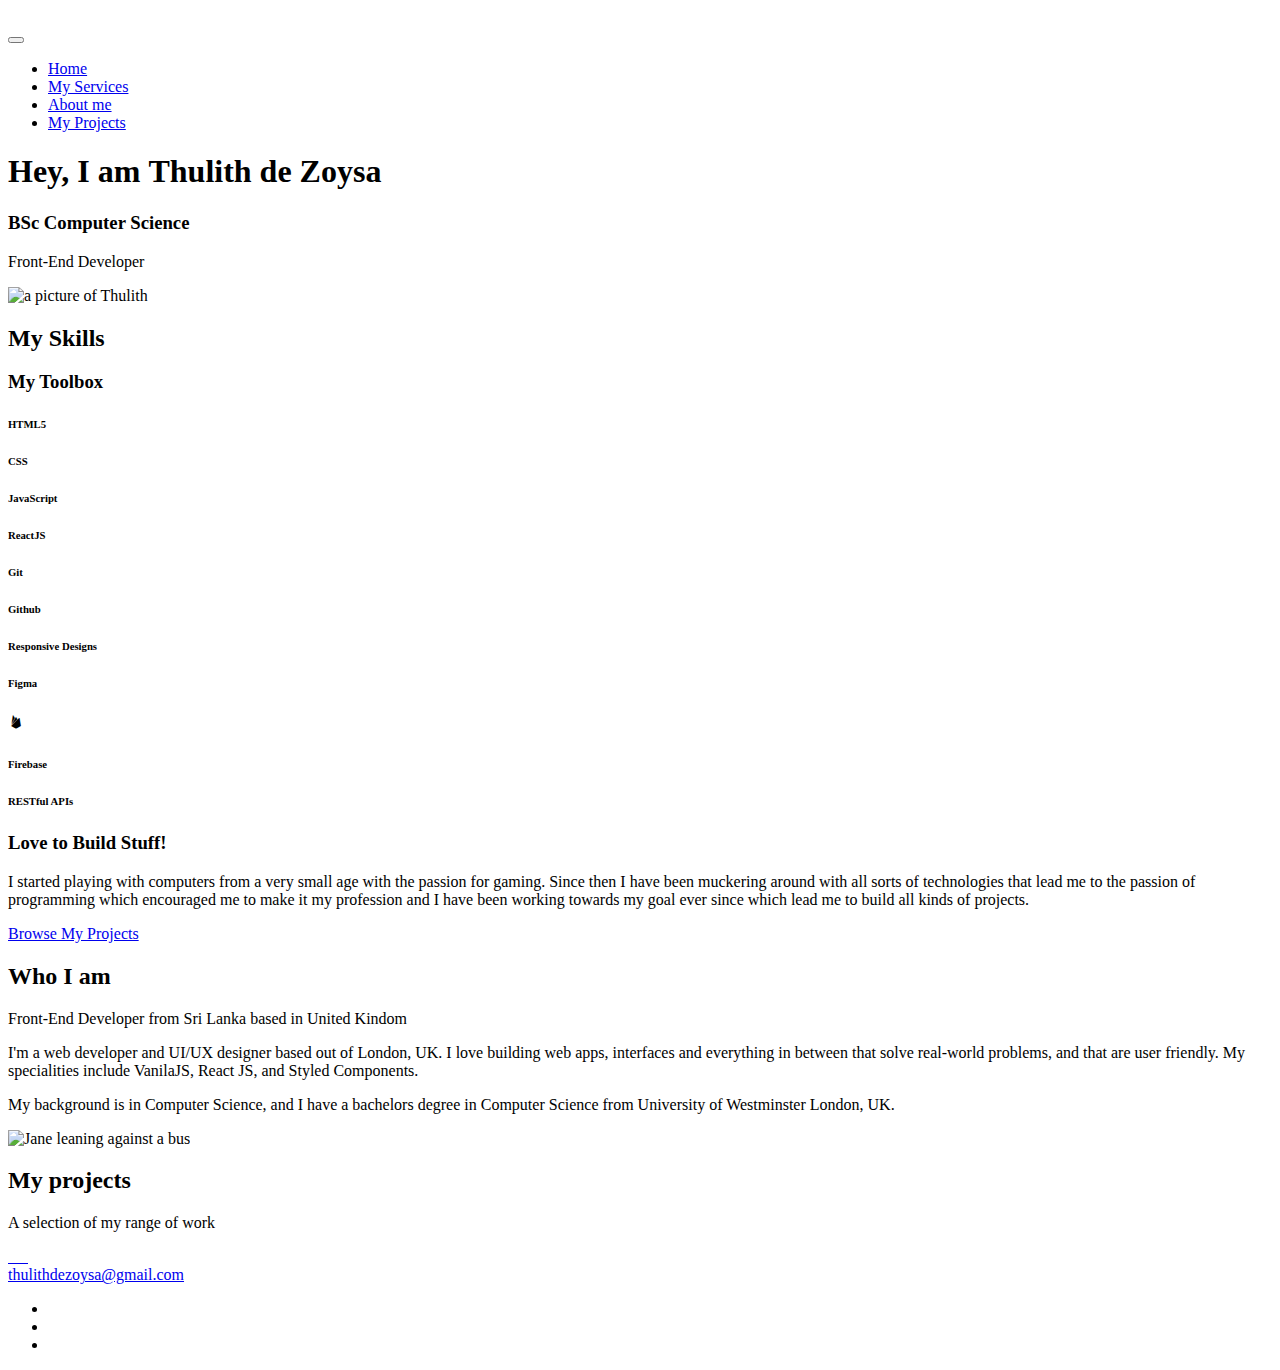
==== index.html @ a3a0c083 "Add files via upload" ====
<!DOCTYPE html>
<html lang="en">
    <head><link rel="stylesheet" href="https://cdnjs.cloudflare.com/ajax/libs/normalize/8.0.1/normalize.css">
        <!-- CDN -->
       <link href='https://unpkg.com/boxicons@2.1.4/css/boxicons.min.css' rel='stylesheet'>
        
       <link rel="stylesheet" href="https://cdnjs.cloudflare.com/ajax/libs/font-awesome/6.4.2/css/all.min.css" integrity="sha512-z3gLpd7yknf1YoNbCzqRKc4qyor8gaKU1qmn+CShxbuBusANI9QpRohGBreCFkKxLhei6S9CQXFEbbKuqLg0DA==" crossorigin="anonymous" referrerpolicy="no-referrer" />
        
        <link rel="stylesheet" href="https://cdnjs.cloudflare.com/ajax/libs/normalize/8.0.1/normalize.css"><link rel="stylesheet" href="https://cdnjs.cloudflare.com/ajax/libs/normalize/8.0.1/normalize.css">
        <meta charset="UTF-8">
        <meta name="viewport" content="width=device-width, initial-scale=1.0">
        <title>Thulith Portfolio</title>
        <link rel="icon" type="image/x-icon" href="img/favicon.ico">

        <link rel="stylesheet" href="https://cdnjs.cloudflare.com/ajax/libs/normalize/7.0.0/normalize.min.css">
        <link rel="stylesheet" href="https://cdnjs.cloudflare.com/ajax/libs/font-awesome/5.11.2/css/all.css" integrity="sha256-46qynGAkLSFpVbEBog43gvNhfrOj+BmwXdxFgVK/Kvc=" crossorigin="anonymous" />  
        
        <!-- Update these with your own fonts -->
        <link href="https://fonts.googleapis.com/css?family=Lora:400,700|Roboto+Slab:400,700&display=swap" rel="stylesheet"> 
        
        <link rel="stylesheet" href="css/style.css">

    </head>
    <body>
        <header>
            <div class="logo">
                <img src="./signature.png" class="logo--img" alt="">
            </div>
            <button class="nav-toggle" aria-label="toggle navigation">
                <span class="hamburger"></span>
            </button>
            <nav class="nav">
                <ul class="nav__list">
                    <li class="nav__item"><a href="#home" class="nav__link">Home</a></li>
                    <li class="nav__item"><a href="#services" class="nav__link">My Services</a></li>
                    <li class="nav__item"><a href="#about" class="nav__link">About me</a></li>
                    <li class="nav__item"><a href="#work" class="nav__link">My Projects</a></li>
                </ul>
            </nav>
        </header>
        
        <!-- Introduction -->
        <section class="intro" id="home">
            <h1 class="section__title section__title--intro">
                Hey, I am <strong>Thulith de Zoysa</strong>
            </h1>
            <h3 class="section__title section__title2--intro">BSc Computer Science</h3>
            <p class="section__subtitle section__subtitle--intro">Front-End Developer</p>
            <img src="img/Thulith.jfif" alt="a picture of Thulith" class="intro__img">
        </section>
        
        
        <!-- My services -->
        <section class="my-services" id="services">
            
            <h2 class="section__title section__title--services">My Skills</h2>
                
            
            <div class="services">
                <div class="service">
                    <h3>My Toolbox</h3>
        
                    
                    <div class="skill-container">
                        <div class="skill">
                            <i class="fa-brands fa-html5 fa-3x"></i>
                            <h6>HTML5</h6>
                        </div>
                        <div class="skill">
                            <i class="fa-brands fa-css3 fa-3x"></i>
                            <h6>CSS</h6>
                        </div>
                        <div class="skill">
                            <i class="fa-brands fa-square-js fa-3x"></i>
                            <h6>JavaScript</h6>
                        </div>
                        <div class="skill">
                            <i class="fa-brands fa-react fa-3x"></i>
                            <h6>ReactJS</h6>
                        </div>
                        <div class="skill">
                            <i class="fa-brands fa-git-alt fa-3x"></i>
                            <h6>Git</h6>
                        </div>
                        <div class="skill">
                            <i class="fa-brands fa-github fa-3x"></i>
                            <h6>Github</h6>
                        </div>
                        <div class="skill">
                            <i class="fa-solid fa-house-laptop fa-3x"></i>
                            <h6>Responsive Designs</h6>
                        </div>
                        <div class="skill">
                            <i class="fa-brands fa-figma fa-3x"></i>
                            <h6>Figma</h6>
                        </div>
                        <div class="skill">
                            <i class='bx bxl-firebase bx-3x'></i>
                            <h6>Firebase</h6>
                        </div>
                        <div class="skill">
                            <i class="fa-solid fa-user-gear fa-3x"></i>
                            <h6>RESTful APIs</h6>
                        </div>
               
                    
                    </div>
                    
                    
                    
                </div>  
                <!-- service -->
                
               
                <div class="service">
                    <h3>Love to Build Stuff!</h3>
                    <p>I started playing with computers from a very small age with the passion for gaming. Since then I have been muckering around with all sorts of technologies that lead me to the passion of programming which encouraged me to make it my profession and I have been working towards my goal ever since which lead me to build all kinds of projects.</p>
                </div> 
                
                
                <!-- Add more services if you want -->
            
            </div> <!-- / services -->
            
            <a href="#work" class="btn">Browse My Projects</a>
        </section>
        
        
        <!-- About me -->
        <section class="about-me" id="about">
           <h2 class="section__title section__title--about">Who I am</h2>
           <p class="section__subtitle section__subtitle--about">Front-End Developer from Sri Lanka based in United Kindom</p>
           
           <div class="about-me__body">
               <p>I'm a web developer and UI/UX designer based out of London, UK. I love building web apps, interfaces and everything in between that solve real-world problems, and that are user friendly. My specialities include VanilaJS, React JS,  and Styled Components.</p>
               <p>My background is in Computer Science, and I have a bachelors degree in 
                   Computer Science from University of Westminster London, UK.</p>
           </div>
           
           <img src="img/thulith2.jpg" alt="Jane leaning against a bus" class="about-me__img">
        </section>
        
        <!-- My Work -->
        <section class="my-work" id="work">
            <h2 class="section__title section__title--work">My projects</h2>
            <p class="section__subtitle section__subtitle--work">A selection of my range of work</p>
            
            <div class="portfolio">
                <!-- Portfolio item 01 -->
                <a href="portfolio-item.html" class="portfolio__item">
                    <img src="img/oldagram-square.png" alt="" class="portfolio__img">
                </a>
                
                <!-- Portfolio item 02 -->
                <a href="portfolio-item.html" class="portfolio__item">
                    <img src="img/tenzies.jpg" alt="" class="portfolio__img">
                </a>
    
                
                <!-- Portfolio item 03 -->
                <a href="portfolio-item.html" class="portfolio__item">
                    <img src="img/password-generator.jpg" alt="" class="portfolio__img">
                </a>
                
                <!-- Portfolio item 04 -->

                <!-- Portfolio item 05 -->
                <a href="portfolio-item.html" class="portfolio__item">
                    <img src="img/meme-generator.jpg" alt="" class="portfolio__img">
                </a>
                
                <!-- Portfolio item 06 -->
                <a href="portfolio-item.html" class="portfolio__item">
                    <img src="img/personal-dashboard.png" alt="" class="portfolio__img">
                </a>
                
                <!-- Portfolio item 06 -->
                <a href="portfolio-item.html" class="portfolio__item">
                    <img src="img/experiences.png" alt="" class="portfolio__img">
                </a>
                

            </div>
        </section>
        
        
        <!-- Footer -->
        <footer class="footer">
            <!-- replace with your own email address -->
            <a href="mailto:thulithdezoysa@gmail.com" class="footer__link">thulithdezoysa@gmail.com</a>
            <ul class="social-list">
            
                <li class="social-list__item">
                    <a class="social-list__link" href="https://www.behance.net/thulithdezoysa" target="_blank">
                        <i class="fab fa-behance"></i>
                    </a>
                </li>
                <li class="social-list__item">
                    <a class="social-list__link" href="https://www.linkedin.com/in/thulithdezoysa/" target="_blank">
                        <i class="fab fa-linkedin"></i>
                    </a>
                </li>
                <li class="social-list__item">
                    <a class="social-list__link" href="https://github.com" target="_blank">
                        <i class="fab fa-github"></i>
                    </a>
                </li>
            </ul>
        </footer>
        
        
        <script src="js/index.js"></script>
        
    </body>
</html>
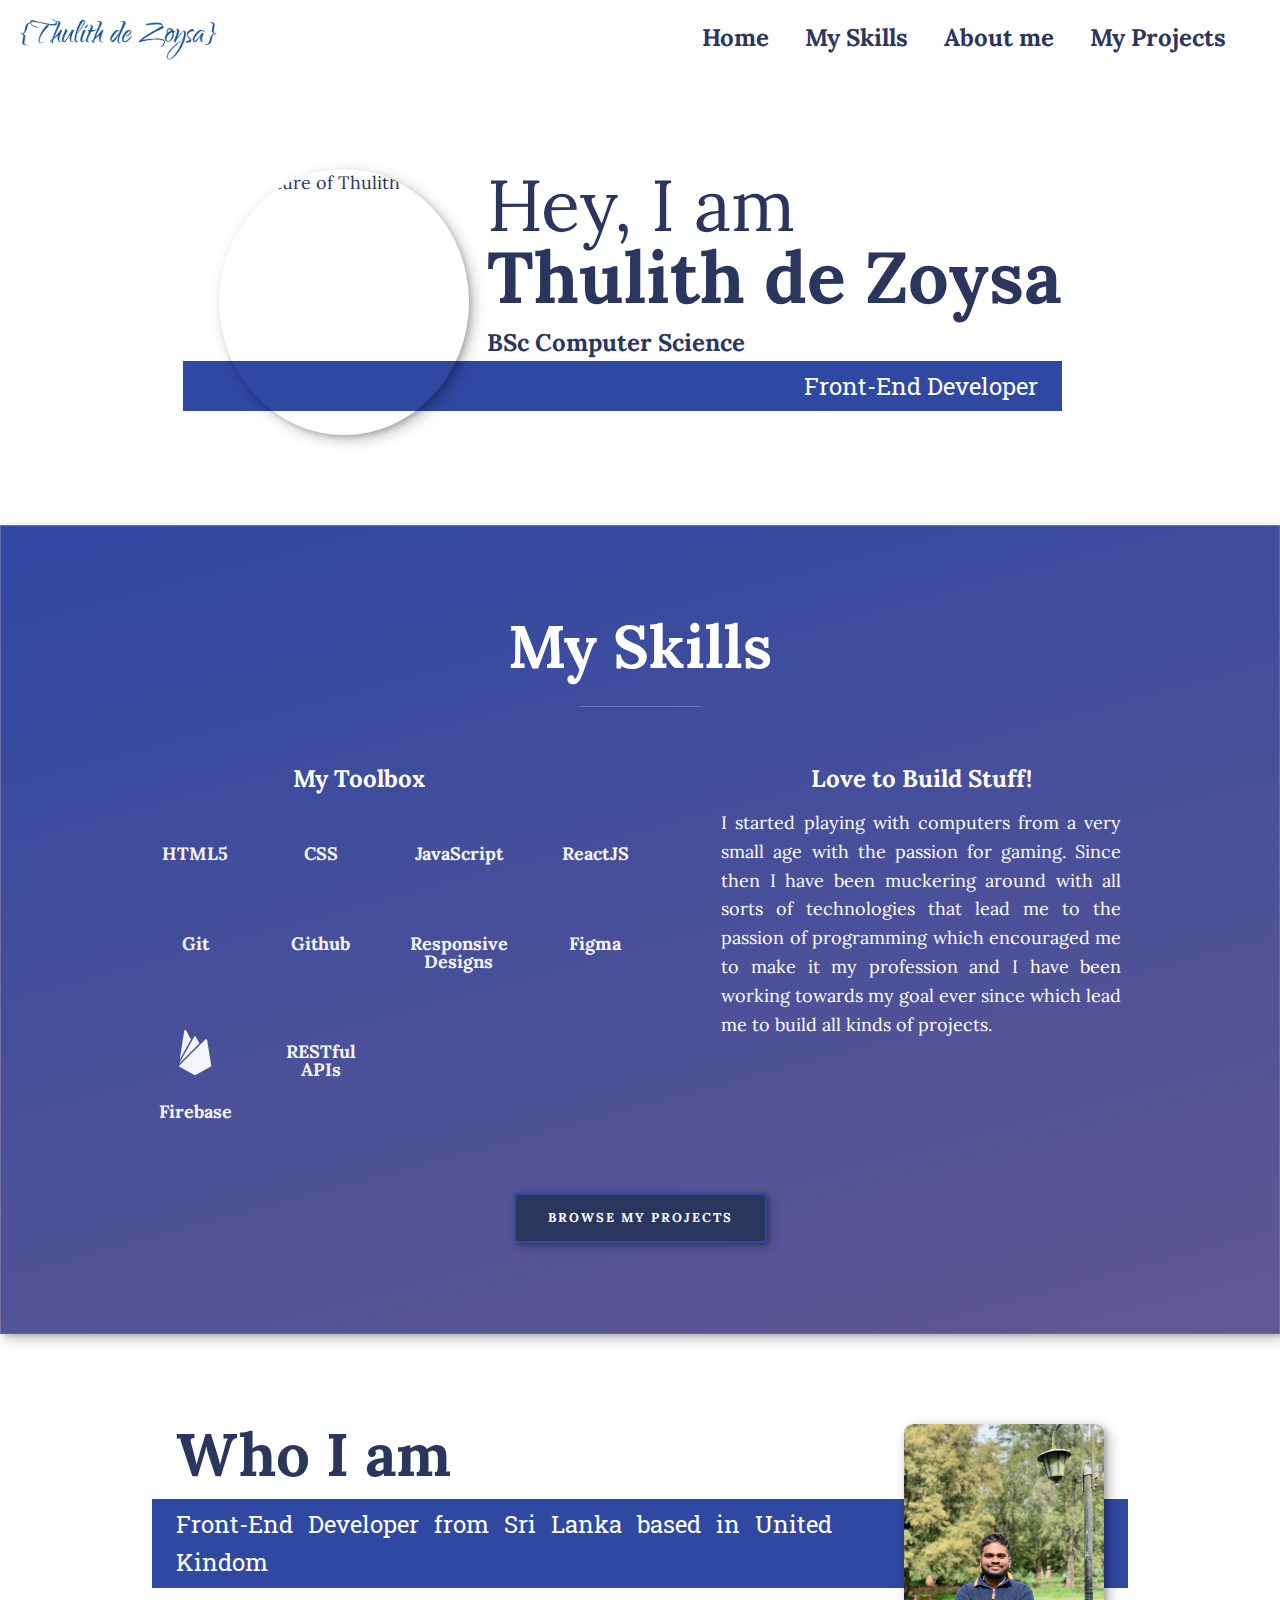
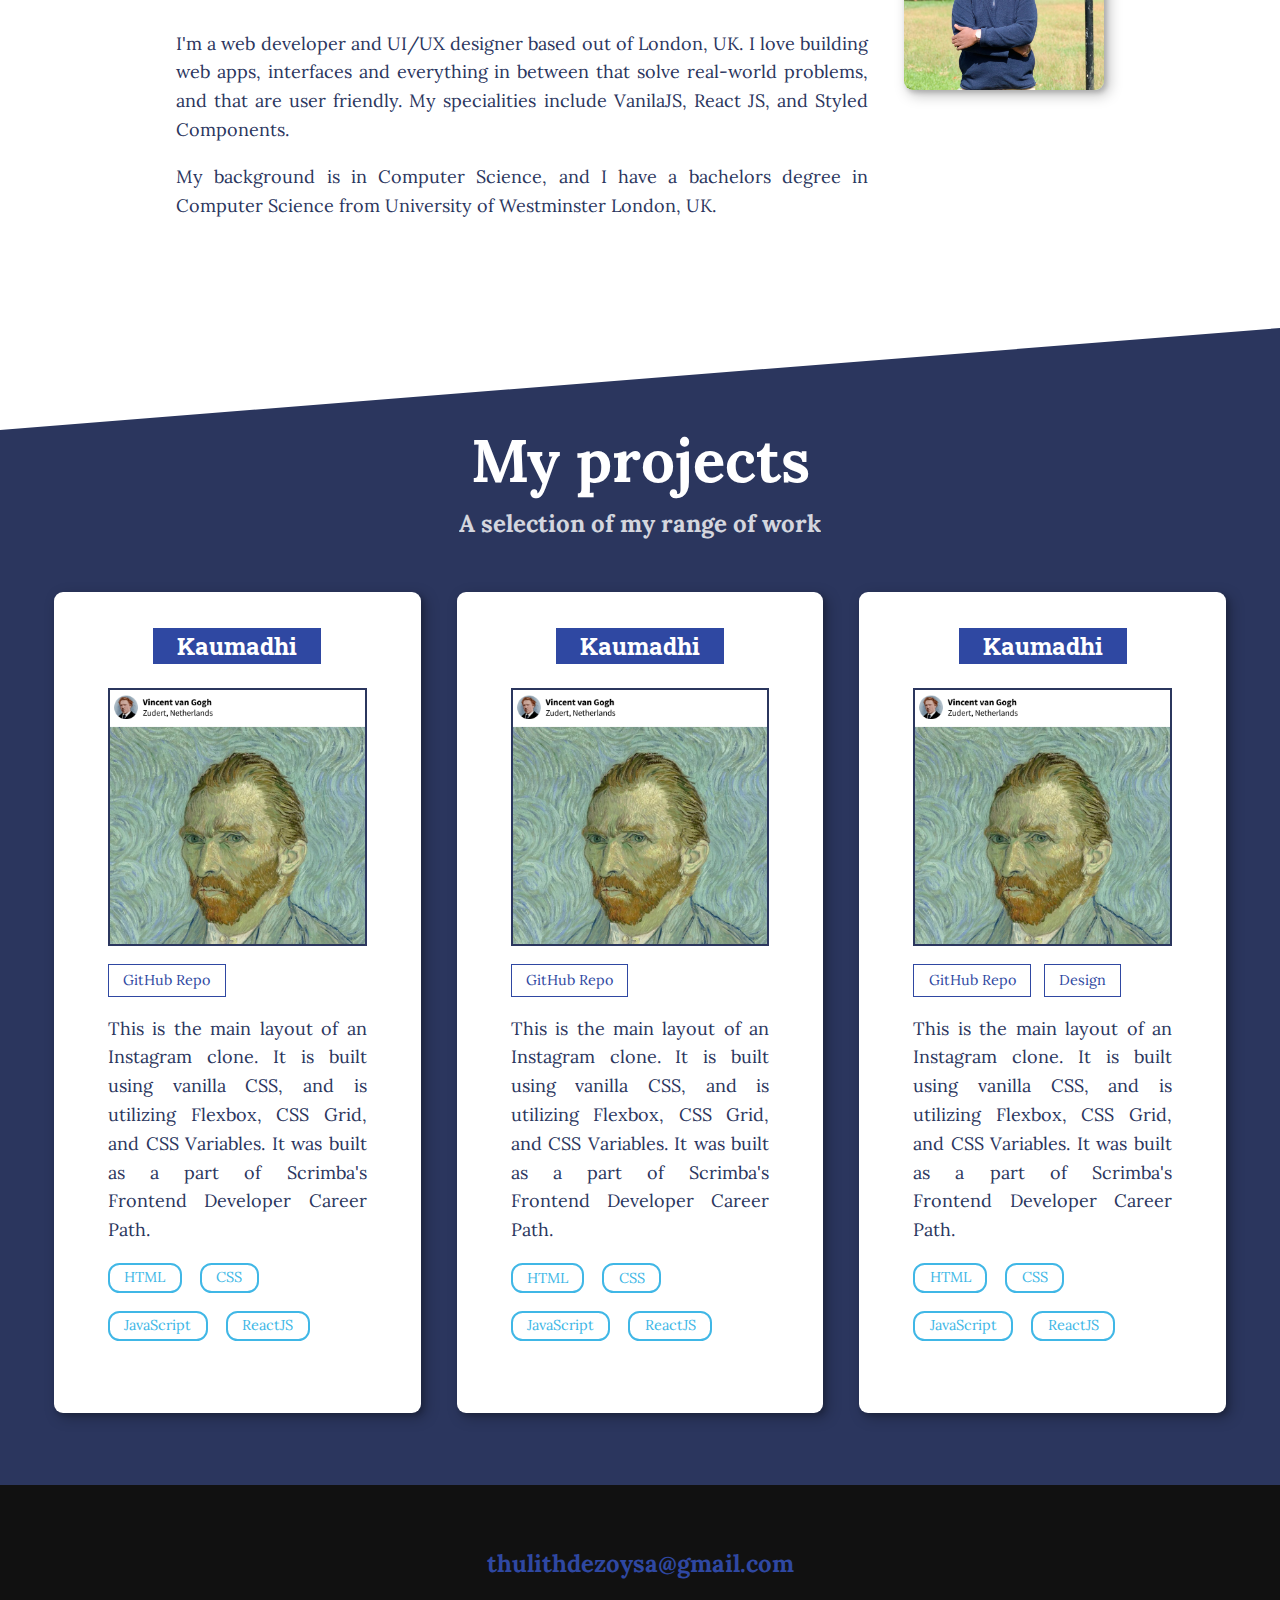
==== commit aed9ef3f: "Add files via upload" ====
--- a/index.html
+++ b/index.html
@@ -1,6 +1,6 @@
 <!DOCTYPE html>
 <html lang="en">
-    <head><link rel="stylesheet" href="https://cdnjs.cloudflare.com/ajax/libs/normalize/8.0.1/normalize.css">
+    <head><link rel="stylesheet" href="https://cdnjs.cloudflare.com/ajax/libs/normalize/8.0.1/normalize.css"><link rel="stylesheet" href="https://cdnjs.cloudflare.com/ajax/libs/normalize/8.0.1/normalize.css">
         <!-- CDN -->
        <link href='https://unpkg.com/boxicons@2.1.4/css/boxicons.min.css' rel='stylesheet'>
         
@@ -24,7 +24,7 @@
     <body>
         <header>
             <div class="logo">
-                <img src="./signature.png" class="logo--img" alt="">
+                <img src="./img/signature.png" class="logo--img" alt="">
             </div>
             <button class="nav-toggle" aria-label="toggle navigation">
                 <span class="hamburger"></span>
@@ -32,8 +32,11 @@
             <nav class="nav">
                 <ul class="nav__list">
                     <li class="nav__item"><a href="#home" class="nav__link">Home</a></li>
-                    <li class="nav__item"><a href="#services" class="nav__link">My Services</a></li>
+                    <hr>
+                    <li class="nav__item"><a href="#services" class="nav__link">My Skills</a></li>
+                    <hr>
                     <li class="nav__item"><a href="#about" class="nav__link">About me</a></li>
+                    <hr>
                     <li class="nav__item"><a href="#work" class="nav__link">My Projects</a></li>
                 </ul>
             </nav>
@@ -46,7 +49,7 @@
             </h1>
             <h3 class="section__title section__title2--intro">BSc Computer Science</h3>
             <p class="section__subtitle section__subtitle--intro">Front-End Developer</p>
-            <img src="img/Thulith.jfif" alt="a picture of Thulith" class="intro__img">
+            <img src="img/thulith1.jpg" alt="a picture of Thulith" class="intro__img">
         </section>
         
         
@@ -114,7 +117,9 @@
                
                 <div class="service">
                     <h3>Love to Build Stuff!</h3>
+                    
                     <p>I started playing with computers from a very small age with the passion for gaming. Since then I have been muckering around with all sorts of technologies that lead me to the passion of programming which encouraged me to make it my profession and I have been working towards my goal ever since which lead me to build all kinds of projects.</p>
+                    
                 </div> 
                 
                 
@@ -137,56 +142,109 @@
                    Computer Science from University of Westminster London, UK.</p>
            </div>
            
-           <img src="img/thulith2.jpg" alt="Jane leaning against a bus" class="about-me__img">
-        </section>
+           <img src="img/thulith2.jpg" alt="Thulith's portrait" class="about-me__img">
+        </section>
+        
         
         <!-- My Work -->
-        <section class="my-work" id="work">
+        <div class="seperator" id="work"></div>
+        <section class="my-work" >
             <h2 class="section__title section__title--work">My projects</h2>
             <p class="section__subtitle section__subtitle--work">A selection of my range of work</p>
             
             <div class="portfolio">
                 <!-- Portfolio item 01 -->
-                <a href="portfolio-item.html" class="portfolio__item">
-                    <img src="img/oldagram-square.png" alt="" class="portfolio__img">
-                </a>
-                
-                <!-- Portfolio item 02 -->
-                <a href="portfolio-item.html" class="portfolio__item">
-                    <img src="img/tenzies.jpg" alt="" class="portfolio__img">
-                </a>
-    
-                
-                <!-- Portfolio item 03 -->
-                <a href="portfolio-item.html" class="portfolio__item">
-                    <img src="img/password-generator.jpg" alt="" class="portfolio__img">
-                </a>
-                
-                <!-- Portfolio item 04 -->
-
-                <!-- Portfolio item 05 -->
-                <a href="portfolio-item.html" class="portfolio__item">
-                    <img src="img/meme-generator.jpg" alt="" class="portfolio__img">
-                </a>
-                
-                <!-- Portfolio item 06 -->
-                <a href="portfolio-item.html" class="portfolio__item">
-                    <img src="img/personal-dashboard.png" alt="" class="portfolio__img">
-                </a>
-                
-                <!-- Portfolio item 06 -->
-                <a href="portfolio-item.html" class="portfolio__item">
-                    <img src="img/experiences.png" alt="" class="portfolio__img">
-                </a>
+            <div class="portfolio__item">
+                    <div class="portfolio-item-individual">
+                        <h6 class="section__subtitle" id="section__subtitle--portfolio-item">Kaumadhi </h6>
+                        <div class="live__show">
+                            <img src="img/oldagram-square.png" alt="" class="portfolio__img">
+                            
+                            <h6 class="portfolio__img--text"><i class="fa-solid fa-arrow-up-right-from-square fa-beat-fade "></i>   View Live Website</h6>
+                        </div>
+                        <div>                                        
+                            <a  target="_blank" href="https://github.com/thulithdezoysa"><i class="fab fa-github"></i> GitHub Repo</a>
+                        </div>       
+                            
+                        <p>This is the main layout of an Instagram clone. It is built using vanilla CSS, and is utilizing Flexbox, CSS Grid, and CSS Variables. It was built as a part of Scrimba's Frontend Developer Career Path.</p>
+                        <ul class="portfolio-item-individual__tool">
+                            <li>HTML</li>
+                            <li>CSS</li>
+                            <li>JavaScript</li>
+                            <li>ReactJS</li>
+                        </ul>
+                        
+                    </div>
+        
+                </div>   
+                 <!-- Portfolio item 01 END -->
+                 
+                 
+                 
+                  <!-- Portfolio item 02 -->
+              <div class="portfolio__item">
+                    <div class="portfolio-item-individual">
+                        <h6 class="section__subtitle" id="section__subtitle--portfolio-item">Kaumadhi </h6>
+                        <div class="live__show">
+                            <img src="img/oldagram-square.png" alt="" class="portfolio__img">
+                            
+                            <h6 class="portfolio__img--text"><i class="fa-solid fa-arrow-up-right-from-square fa-beat-fade "></i>   View Live Website</h6>
+                        </div>
+                        <div>                                        
+                            <a  target="_blank" href="#"><i class="fab fa-github"></i> GitHub Repo</a>
+                        </div>       
+                            
+                        <p>This is the main layout of an Instagram clone. It is built using vanilla CSS, and is utilizing Flexbox, CSS Grid, and CSS Variables. It was built as a part of Scrimba's Frontend Developer Career Path.</p>
+                        <ul class="portfolio-item-individual__tool">
+                            <li>HTML</li>
+                            <li>CSS</li>
+                            <li>JavaScript</li>
+                            <li>ReactJS</li>
+                        </ul>
+                        
+                    </div>
+        
+                </div>  
+                 <!-- Portfolio item 02 END -->
+                 
+                 
+                   <!-- Portfolio item 03 -->
+              <div class="portfolio__item">
+                    <div class="portfolio-item-individual">
+                        <h6 class="section__subtitle" id="section__subtitle--portfolio-item">Kaumadhi </h6>
+                        <div class="live__show">
+                            <img src="img/oldagram-square.png" alt="" class="portfolio__img">
+                            
+                            <h6 class="portfolio__img--text"><i class="fa-solid fa-arrow-up-right-from-square fa-beat-fade "></i>   View Live Website</h6>
+                        </div>
+                        <div>                                        
+                            <a  target="_blank" href="#"><i class="fab fa-github"></i> GitHub Repo</a>
+                            <a  target="_blank" href="#"><i class="fab fa-behance"></i> Design</a>
+                        </div>       
+                            
+                        <p>This is the main layout of an Instagram clone. It is built using vanilla CSS, and is utilizing Flexbox, CSS Grid, and CSS Variables. It was built as a part of Scrimba's Frontend Developer Career Path.</p>
+                        <ul class="portfolio-item-individual__tool">
+                            <li>HTML</li>
+                            <li>CSS</li>
+                            <li>JavaScript</li>
+                            <li>ReactJS</li>
+                        </ul>
+                        
+                    </div>
+        
+                </div>  
+                 <!-- Portfolio item 03 END -->
                 
 
             </div>
+         
+
         </section>
         
         
         <!-- Footer -->
         <footer class="footer">
-            <!-- replace with your own email address -->
+
             <a href="mailto:thulithdezoysa@gmail.com" class="footer__link">thulithdezoysa@gmail.com</a>
             <ul class="social-list">
             
@@ -201,13 +259,17 @@
                     </a>
                 </li>
                 <li class="social-list__item">
-                    <a class="social-list__link" href="https://github.com" target="_blank">
+                    <a class="social-list__link" href="https://github.com/thulithdezoysa" target="_blank">
                         <i class="fab fa-github"></i>
                     </a>
                 </li>
             </ul>
         </footer>
         
+          <a href="#top" class="back-to-top" title="Back to Top">
+            <img src="./img/arrow-up.svg" alt="Back to Top" class="back-to-top__image"/>
+        </a>
+        
         
         <script src="js/index.js"></script>
         
--- a/css/style.css
+++ b/css/style.css
@@ -0,0 +1,803 @@
+*,
+*::before,
+*::after {
+    box-sizing: border-box;
+}
+
+/* Custom Properties */
+
+:root {
+    --ff-primary: 'Lora', serif;
+    --ff-secondary: 'Roboto Slab', serif;
+    
+    --fw-reg: 400;
+    --fw-bold: 700;
+    
+    --color-light: #fff;
+    --color-dark: #2b365e;
+    --color-accent:  #2f48a2; 
+    --color-accent2: #40B7E6;
+
+    
+    --fs-h1: 3rem;
+    --fs-h2: 2.25rem;
+    --fs-h3: 1.25rem;
+    --fs-body: 1rem;
+    
+    --br: 0.5em;
+    --bs: 0.25em 0.25em 0.75em rgba(0,0,0,.25),
+          0.125em 0.125em 0.25em rgba(0,0,0,.15);
+          
+    --fa-animation-duration: 1.5s;
+   --fa-beat-fade-scale: 1.0525;
+}
+
+@media (min-width: 800px) {
+    :root {
+        --fs-h1: 4.5rem;
+        --fs-h2: 3.75rem;
+        --fs-h3: 1.5rem;
+        --fs-body: 1.125rem;
+    }
+}
+
+/* General styles */
+
+/* endable this to add smooth scrolling */
+html {
+    scroll-behavior: smooth;
+}
+
+
+body {
+    background: var(--color-light);
+    color: var(--color-dark);
+    margin: 0;
+    font-family: var(--ff-primary);
+    font-size: var(--fs-body);
+    line-height: 1.6;
+    /* min-height: 400px; */
+
+}
+
+section {
+    padding: 5em 2em;
+}
+
+img {
+    display: block;
+    max-width: 100%;
+}
+
+strong { font-weight: var(--fw-bold) }
+
+:focus {
+    outline: 3px solid var(--color-accent);
+    outline-offset: 3px;
+}
+
+/* Buttons */
+
+.btn {
+    display: inline-block;
+    padding: 1em 2.5em;
+    background: var(--color-dark);
+    color: var(--color-light);
+    text-decoration: none;
+    cursor: pointer;
+    font-size: .8rem;
+    text-transform: uppercase;
+    letter-spacing: 2px;
+    font-weight: var(--fw-bold);
+    transition: transform 200ms ease-in-out;
+    box-shadow: var(--bs);
+    transition: transform 750ms;
+    border: 2px solid var(--color-accent);
+    border-radius: .3em;
+
+}
+
+.btn:hover {
+    transform: scale(1.1);
+    
+}
+
+/* Typography */
+
+h1,
+h2,
+h3,
+h6 {
+    line-height: 1;
+    margin: 0;
+}
+
+h1 { font-size: var(--fs-h1) }
+h2 { font-size: var(--fs-h2) }
+h3 { font-size: var(--fs-h3) }
+h6 { font-size: var(--fs-body)}
+
+p{
+    text-align: justify;
+    text-justify: inter-word;
+}
+
+.section__title {
+    margin-bottom: .25em;
+    align-self: center;
+}
+
+.section__title--intro {
+    font-weight: var(--fw-reg);
+}
+
+.section__title--intro strong {
+    display: block;
+}
+
+.section__subtitle {
+    margin: 0;
+    font-size: var(--fs-h3);
+}
+
+.section__subtitle--intro,
+.section__subtitle--about,
+#section__subtitle--portfolio-item {
+    background: var(--color-accent);
+    padding: .25em 1em;
+    font-family: var(--ff-secondary);
+    margin-bottom: 1em;
+    color: var(--color-light);
+  
+}
+#section__subtitle--portfolio-item{
+    text-align: center;
+    display: inline-block;
+    
+}
+
+.section__subtitle--work {                         
+    color: var(--color-light);
+    font-weight: var(--fw-bold);
+    opacity: .8;
+    margin-bottom: 2em;
+    text-align: center;
+}
+
+/* back to top */
+.back-to-top {
+    position: fixed;
+    bottom: 4rem;
+    right: 4rem;
+    display: flex;
+    justify-content: center;
+    align-items: center;
+    height: 4rem;
+    width: 4rem;
+    background-color: var(--color-accent);
+    border-radius: 50%;
+    z-index: 10;
+    visibility: hidden;
+    transition: all .4s;
+    box-shadow: var(--bs);
+   
+}
+
+.back-to-top__image {
+    height: 60%;
+}
+
+@media(max-width: 900px) {
+    .back-to-top {
+        right: 2rem;
+    }
+}
+
+@media(max-width: 500px) {
+    .back-to-top {
+        right: 1rem;
+        
+    }
+}
+
+.back-to-top__icon {
+    height: 70%;
+}
+
+@media(max-width: 900px) {
+    .back-to-top {
+        right: 2rem;
+    }
+}
+
+@media(max-width: 500px) {
+    .back-to-top {
+        right: 1rem;
+    }
+}
+
+
+/* header */
+
+header {
+    display: flex;
+    justify-content: space-between;
+    align-items: center;
+    padding: 1em;
+}
+
+.logo {
+    max-width: 200px;
+    min-width: 150px;   
+}
+
+.nav {
+    color: var(--color-dark);     
+}
+
+.nav__list {
+    list-style: none;
+    display: flex;
+    height: 100%;
+
+    justify-content: space-evenly;
+
+    margin: 0 2em;
+    padding: 0;
+    gap: 2em;
+    
+}
+.nav__list hr{
+        display: none;
+}
+
+.nav-toggle{
+        display: none;
+        pointer-events: none;
+}
+
+.nav__link {
+    color: inherit;
+    font-weight: var(--fw-bold);
+    font-size: var(--fs-h3);
+    text-decoration: none;
+    white-space: nowrap;
+    transition: text-shadow 500ms;
+        
+}
+.nav__link::after{
+    content: '';
+    display: block;
+    margin: auto;
+    height: 3px;
+    width: 0px;
+    background: var(--color-accent2);
+    transition: width .5s ease, background-color .5s ease;
+}
+.nav__link:hover::after {
+  width: 100%;
+  background: var(--color-accent2);
+}
+
+.nav__link:hover {
+    text-shadow: 0.25em 0.25em 0.75em rgba(0,0,0,.25);    
+}
+
+@media (max-width: 600px){
+    .logo {
+    max-width: 150px;
+}
+
+    .nav {
+        position: fixed;
+        background: var(--color-dark);
+        color: var(--color-light);
+        top: 0;
+        bottom: 0;
+        left: 0;
+        right: 0;
+        z-index: 100;
+        
+        transform: translateX(100%);
+    }
+    .nav__list{
+        flex-direction: column;
+        align-items: center;
+    }
+    
+    .nav-toggle {
+        display: block;
+        pointer-events: auto;
+        padding: .5em;
+        background: transparent;
+        border: 0;
+        cursor: pointer;
+        position: absolute;
+        right: 1em;
+        top: 1em;
+        z-index: 1000;
+    }
+    
+    .nav__list hr{
+        display: block;
+        opacity: .4;
+        width: 70%;
+    }
+    
+    .nav__link {
+        
+        font-size: var(--fs-h2);
+        
+    }
+
+    .nav-open .nav {
+        transform: translateX(0);
+        transition: transform 550ms cubic-bezier(.5, 0, .5, 1);
+    }
+
+    .nav-open .nav-toggle {
+        position: fixed;
+    }
+
+    .nav-open .hamburger {
+        transform: rotate(.625turn);
+    }
+
+    .nav-open .hamburger::before {
+        transform: rotate(90deg) translateX(-6px);
+    }
+
+    .nav-open .hamburger::after {
+        opacity: 0;
+    }
+
+    .hamburger {
+        display: block;
+        position: relative;
+    }
+
+    .hamburger,
+    .hamburger::before,
+    .hamburger::after {
+        background: var(--color-accent);
+        width: 2em;
+        height: 3px;
+        border-radius: 1em;
+        transition: transform 250ms ease-in-out;
+    }
+
+
+    .hamburger::before,
+    .hamburger::after {
+        content: '';
+        position: absolute;
+        left: 0;
+        right: 0;
+    }
+
+    .hamburger::before { top: 6px; }
+    .hamburger::after { bottom: 6px; }
+}
+
+
+
+/*  Intro section  */
+
+.intro {
+    position: relative;
+}
+
+.intro__img {
+    box-shadow: var(--bs);
+    border-radius: var(--br);
+
+}
+
+.section__subtitle--intro {
+    display: inline-block;
+    color: var(--color-light);
+}
+
+@media (min-width: 600px) {
+    .intro {
+        display: grid;
+        width: min-content;
+        margin: 0 auto;
+        grid-column-gap: 1em;
+        grid-template-areas: 
+            "img title"
+            "img title"
+            "img subtitle";
+        grid-template-columns: min-content max-content;
+    }
+
+    
+    .intro__img {
+        border-radius: 50%;
+        grid-area: img;
+        min-width: 250px;
+        position: relative;
+        z-index: 2;
+    }    
+    
+    .section__subtitle--intro {
+        align-self: start;
+        grid-column: -1 / 1;
+        grid-row: -2/-2;
+        text-align: right;
+        position: relative;
+        left: -1.5em;
+        width: calc(100% + 1.5em);
+    }
+}
+
+/*  My services section  */
+
+.my-services {
+    background: linear-gradient(165deg, rgb(47, 72, 162), rgb(98, 87, 146));
+
+    box-shadow: var(--bs);
+    min-width: 100vw;
+    -webkit-backdrop-filter: blur( 5px );
+    border: 1px solid rgba( 255, 255, 255, 0.18 );
+    color: var(--color-light);
+    text-align: center;
+}
+
+.section__title--services {
+    color: var(--color-light);
+    position: relative;
+}
+
+.section__title--services::after {
+    content: '';
+    display: block;
+    width: 2em;
+    height: 1px;
+    margin: 0.5em auto 1em;
+    background: var(--color-light);
+    opacity: 0.25;
+}
+
+.services {
+    margin-bottom: 4em;
+}
+
+.service {
+    max-width: 400px;
+    margin: 0 auto 3em;
+}
+
+.skill-container{
+    margin-top: 3em;
+    display: grid;
+    grid-template-columns: repeat(3, 1fr);
+    grid-gap: 3em;
+
+
+}
+.skill h6{
+    margin-top: 1em; 
+}
+.skill{
+    color: whitesmoke;
+    transition: transform 750ms;
+
+}
+.bx-3x{
+    font-size: 3em;
+}
+.skill:hover{
+    color: var(--color-accent2);
+    opacity: 1.1;
+     text-shadow: var(--bs);
+            
+    transform: scale(1.1);
+
+}
+
+@media (max-width: 350px){
+    .skill-container{
+        grid-template-columns: repeat(2, 1fr);
+        grid-gap: 1em;
+    }
+}
+
+@media (min-width: 800px) {
+    .services {
+        display: flex;
+        max-width: 1000px;
+        margin-left: auto;
+        margin-right: auto;
+    }
+    
+    .service + .service {
+        margin-left: 8em;
+    }
+
+    .service {
+        margin-bottom: 0;
+    }
+
+}
+
+/* About me */
+
+.about-me {
+    max-width: 1000px;
+    margin: 0 auto;
+}
+
+.about-me__img {
+    box-shadow: var(--bs);
+    border-radius: var(--br);
+}
+
+@media (min-width: 600px) {
+    .skill-container{
+        max-width: 800px;
+        grid-template-columns: repeat(4, 1fr);
+        margin: 2em auto 0 ;
+    }
+    .about-me {
+        display: grid;
+        grid-template-columns: 1fr 200px;
+        grid-template-areas: 
+            "title img"
+            "subtitle img"
+            "text img";
+        grid-column-gap: 2em;
+    }
+    
+    .section__title--about {
+        grid-area: title;
+    }
+    
+    .section__subtitle--about {
+        grid-column: 1 / -1;
+        grid-row: 2;
+        position: relative;
+        left: -1em;
+        width: calc(100% + 2em);
+        padding-left: 1em;
+        padding-right: calc(200px + 4em);
+    }
+    
+    .about-me__img {
+        grid-area: img;
+        position: relative;
+        z-index: 2;
+        transition: transform 750ms ease-in-out;
+    }
+    .about-me__img:hover{
+        transform: scale(1.25);
+    }
+}
+
+
+.seperator{
+    width: 0;
+    height: 0;
+    border-left: 100vw solid transparent;
+    border-bottom: 8vw solid var(--color-dark);
+}
+
+/* My Work */
+.my-work {
+
+    background-color: var(--color-dark);
+    width: 100vw;
+    color: var(--color-light);
+    text-align: center;
+    padding: 0 3em 4em;    
+}
+.portfolio {
+    /* margin: 0 auto; */
+    /* max-width: 10000px; */
+    display: grid;
+    grid-gap: 2em;
+    grid-template-columns: repeat(auto-fit, minmax(235px, 1fr));
+
+}
+.portfolio__item {
+    background: var(--color-light);
+
+    border-radius: var(--br);
+    padding: 2em 2em;
+    box-shadow: var(--bs);
+
+}
+
+.portfolio__img {
+    object-fit: cover;
+        
+    transition: 
+        margin 900ms,
+        transform 750ms cubic-bezier(.5, 0, .5, 1),
+        opacity 250ms linear;
+    border: 2px solid var(--color-dark);
+    margin: 0 0 1em;
+    opacity: .3;
+    cursor: pointer;
+  
+}
+
+.portfolio__item:focus {
+    position: relative;
+    z-index: 2;
+}
+
+.portfolio__img:hover
+ + .portfolio__img--text {
+    display: block;
+}
+.live__show{    
+    position: relative;    
+}
+
+.portfolio__img--text{
+    font-family: var(--ff-primary);
+    font-size: var(--fs-h3);
+    color: var(--color-dark);
+    position: absolute;
+    top: 50%;
+    left: 50%;
+    transform: translate(-50%, -50%);
+    text-shadow: var(--bs);
+    text-decoration: underline var(--color-accent2) 3px;
+    width: 100%;
+    pointer-events: none;
+     
+}
+
+@media (min-width: 600px){
+    .portfolio__img{
+        opacity: 1;
+    }
+    
+    .portfolio__img:hover,
+    .portfolio__item:focus .portfolio__img{
+    transform: scale(1.1);
+    opacity: .3;
+    margin: 0 0 1.7em; 
+    cursor: pointer;
+    }
+    .portfolio__img--text{
+        display: none;
+       
+       
+    }
+}
+
+/* Individual portfolio item styles */
+
+.portfolio-item-individual {
+    padding: 0 1em 1em;
+    /* max-width: 1000px; */
+    margin: 0 auto;
+}
+
+.portfolio-item-individual p {
+    max-width: 600px;
+    margin-left: auto;
+    margin-right: auto;
+    color: var(--color-dark);
+}
+
+.portfolio-item-individual div {
+    display: flex;
+    max-width: 600px;
+    margin-left: auto;
+    margin-right: auto;
+    gap: .7em;
+    justify-content: flex-start;
+    align-items: flex-start;
+}
+
+
+.portfolio-item-individual a{
+    
+    font-size: .9rem;
+    border: 1px solid var(--color-accent);
+    color: var(--color-accent);
+    padding: 0.25em 1em;
+    text-decoration: none;
+    transition: 200ms ;
+    
+ 
+    
+
+}
+.portfolio-item-individual a:hover{
+    color: var(--color-light);
+    opacity: 1.1;
+    box-shadow: var(--bs);
+    background-color: var(--color-dark); 
+    transform: scale(1.05);       
+}
+
+
+.portfolio-item-individual ul{
+    display: flex;
+    gap:1em;
+    flex-wrap: wrap;
+    justify-content: flex-start;
+    padding-left: 0;
+    
+}
+.portfolio-item-individual li{
+    font-size: .9rem;
+    list-style: none;
+    color: var(--color-accent2);
+    
+    padding: .1em 1em;
+    border: 2px solid var(--color-accent2);
+    border-radius: .8em;
+    transition: transform 500ms;
+
+}
+.portfolio-item-individual li:hover{
+    color: var(--color-ligt);
+    background: var(--color-accent2);
+    transform: scale(1.05);
+    box-shadow: var(-bs);
+    backdrop-filter: blur( 10px );
+    -webkit-backdrop-filter: blur( 10px );
+}
+
+@media (max-width: 350px){
+    .portfolio-item-individual div {
+        
+        flex-direction: column;
+    }
+}
+
+/* footer */
+
+.footer {
+    background: #111;
+    color: var(--color-accent);
+    text-align: center;
+    padding: 2.5em 0;
+    font-size: var(--fs-h3);
+    width: 100vw;
+    
+
+}
+
+.footer a { 
+    color: inherit;
+    text-decoration: none;
+    width: 100vw;
+}
+
+.footer__link {
+    font-weight: var(--fw-bold);
+    word-wrap: break-word;
+    text-overflow: clip;
+}
+
+.footer__link:hover,
+.social-list__link:hover {
+    opacity: .7;
+}
+
+.footer__link:hover {
+    text-decoration: underline;
+}
+
+.social-list {
+    list-style: none;
+    display: flex;
+    justify-content: center;
+    margin: 2em 0 0;
+    padding: 0;
+}
+
+.social-list__item {
+    margin: 0 .5em;
+}
+
+.social-list__link {
+    padding: .5em;
+}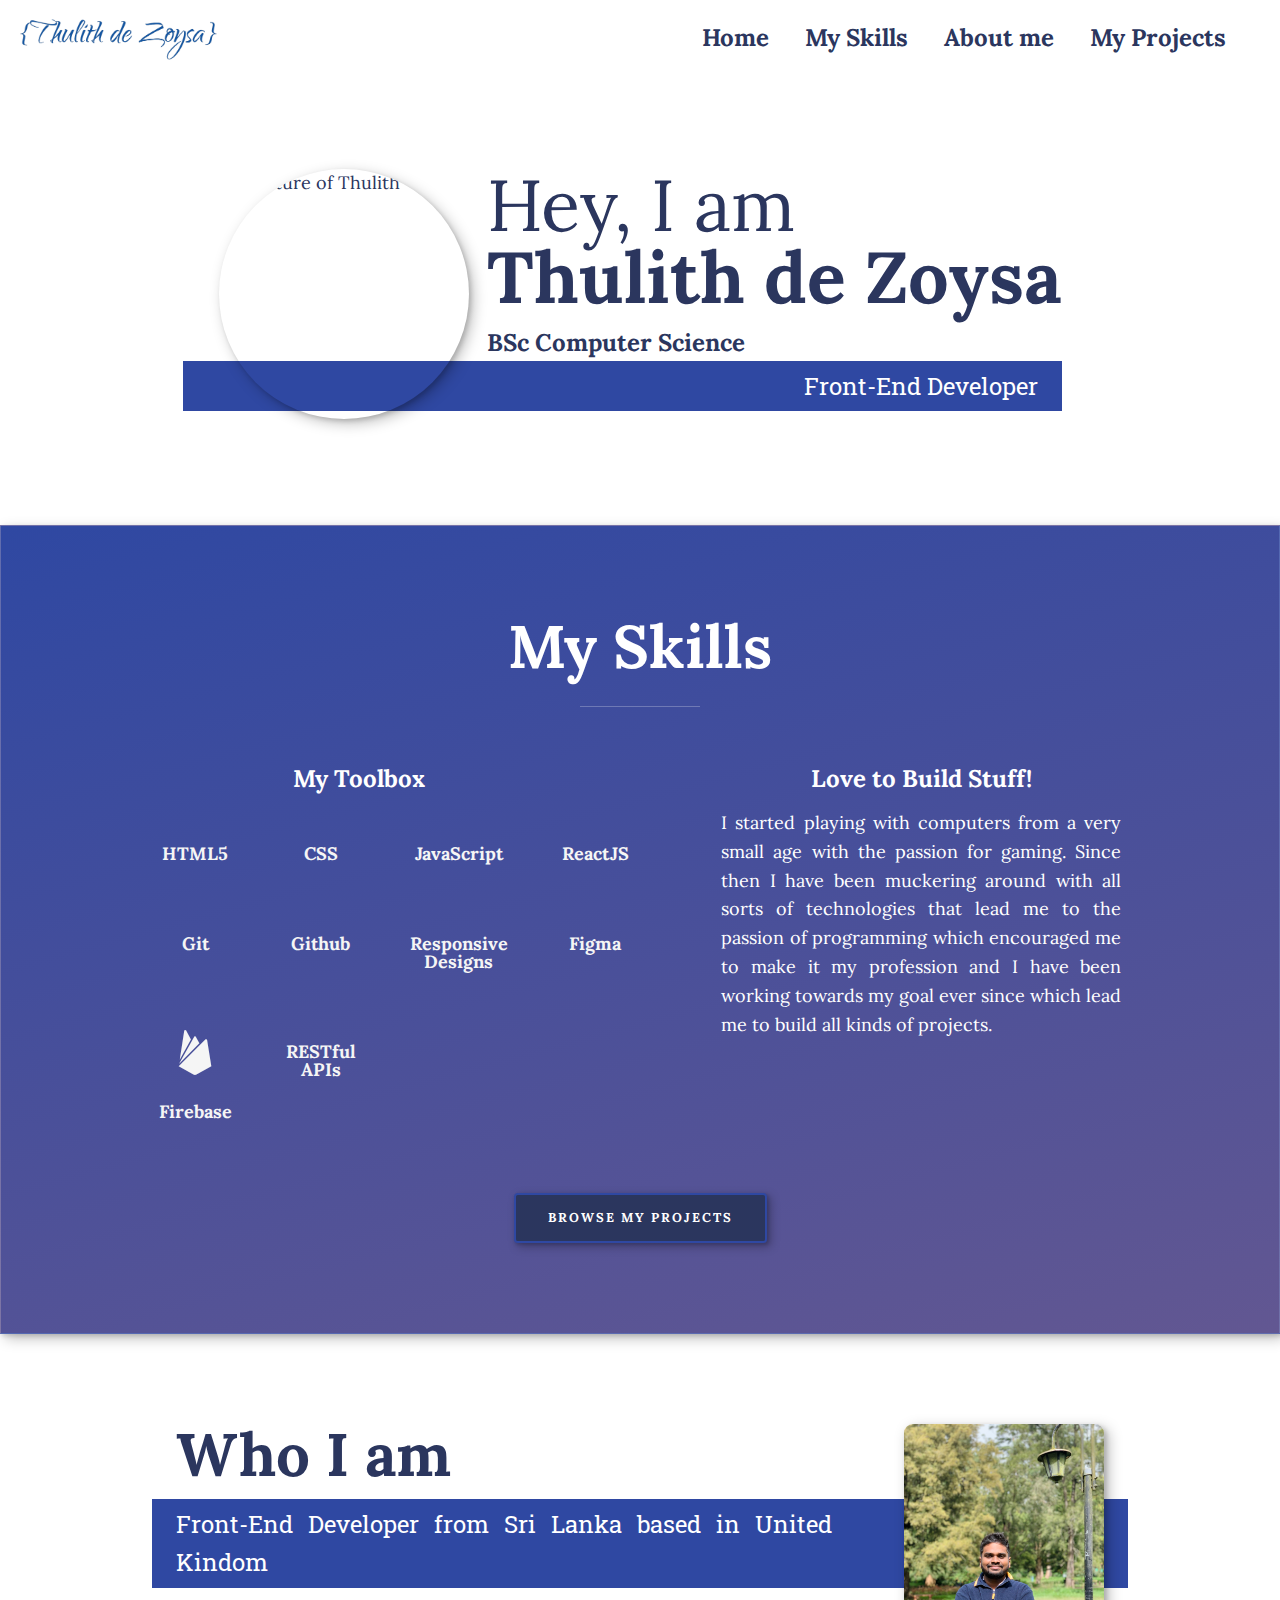
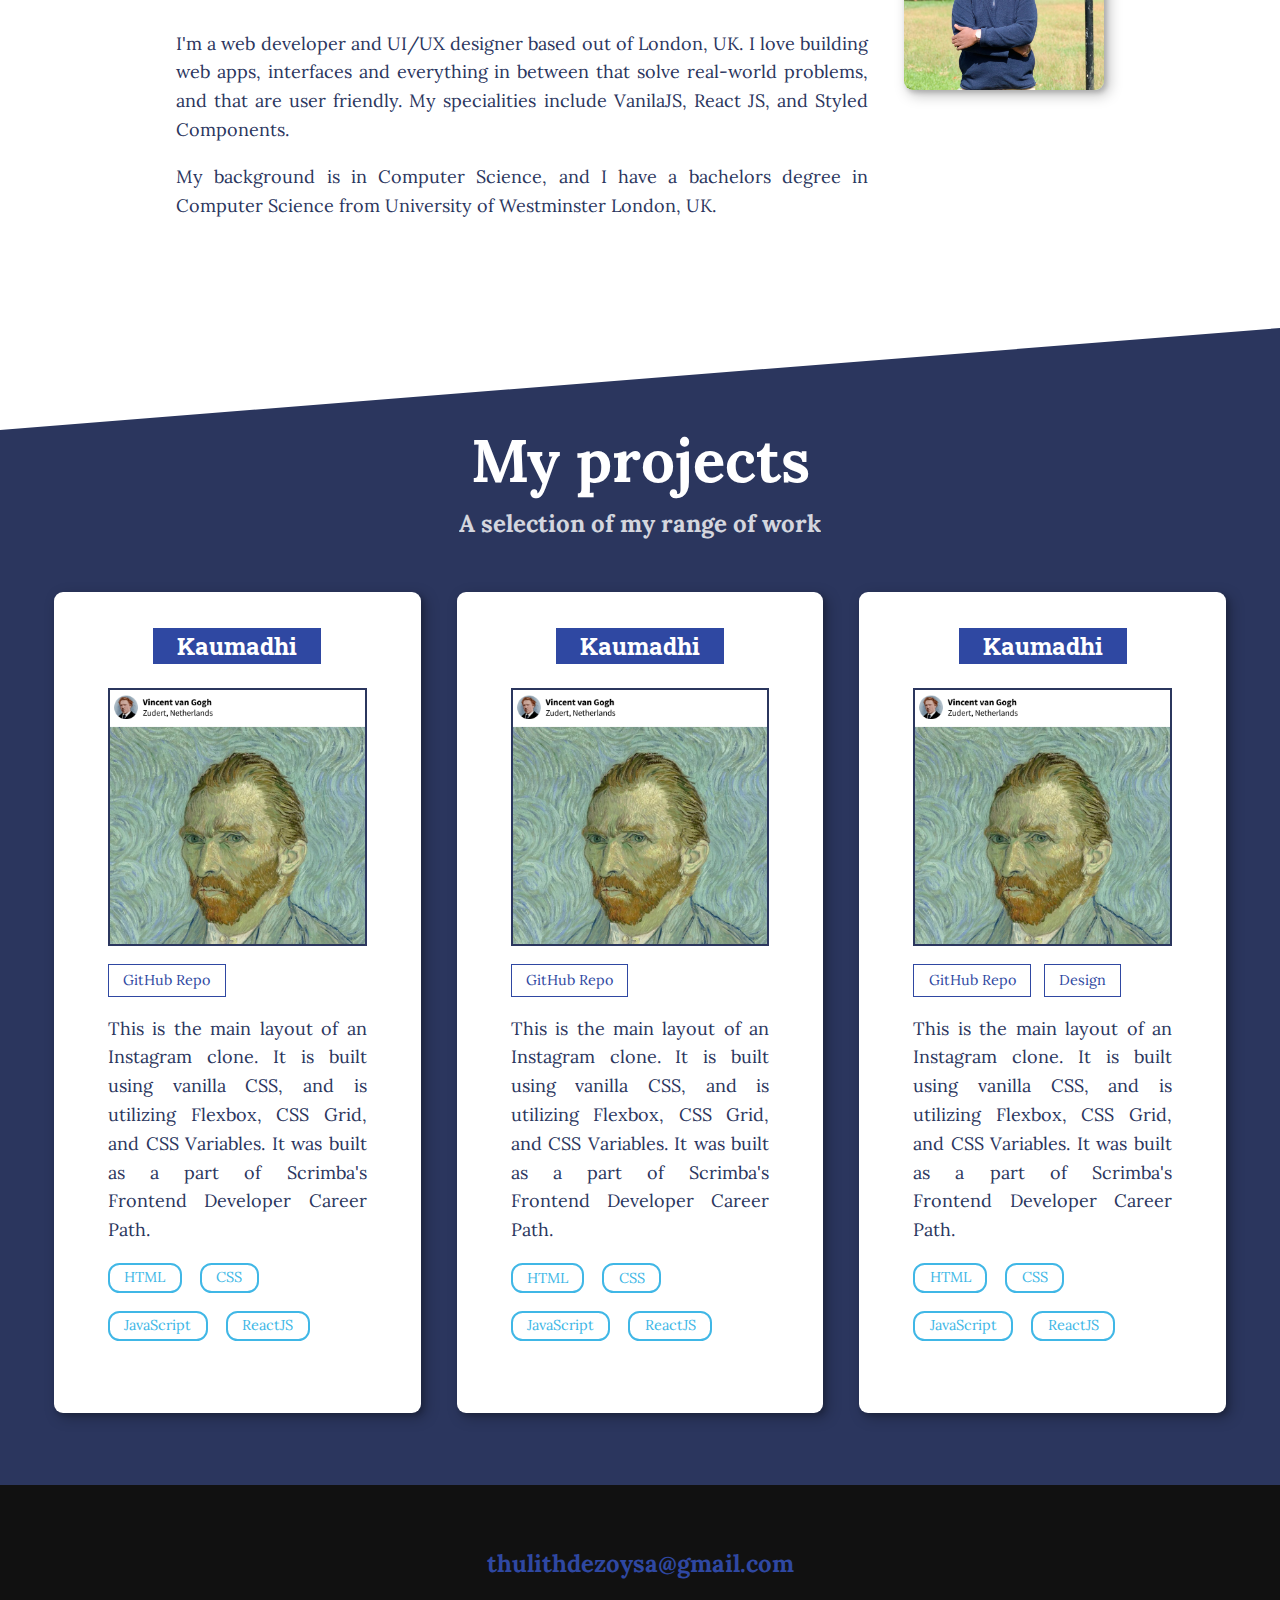
==== commit 3c7acc5f: "Add files via upload" ====
--- a/index.html
+++ b/index.html
@@ -10,6 +10,7 @@
         <meta charset="UTF-8">
         <meta name="viewport" content="width=device-width, initial-scale=1.0">
         <title>Thulith Portfolio</title>
+        <!-- favicon -->
         <link rel="icon" type="image/x-icon" href="img/favicon.ico">
 
         <link rel="stylesheet" href="https://cdnjs.cloudflare.com/ajax/libs/normalize/7.0.0/normalize.min.css">
--- a/css/style.css
+++ b/css/style.css
@@ -390,6 +390,7 @@
 .intro__img {
     box-shadow: var(--bs);
     border-radius: var(--br);
+ 
 
 }
 
@@ -414,10 +415,15 @@
     
     .intro__img {
         border-radius: 50%;
+       
         grid-area: img;
+        max-height: 250px;
         min-width: 250px;
+        object-position: 50% 20%;
+
         position: relative;
         z-index: 2;
+        object-fit: cover;
     }    
     
     .section__subtitle--intro {
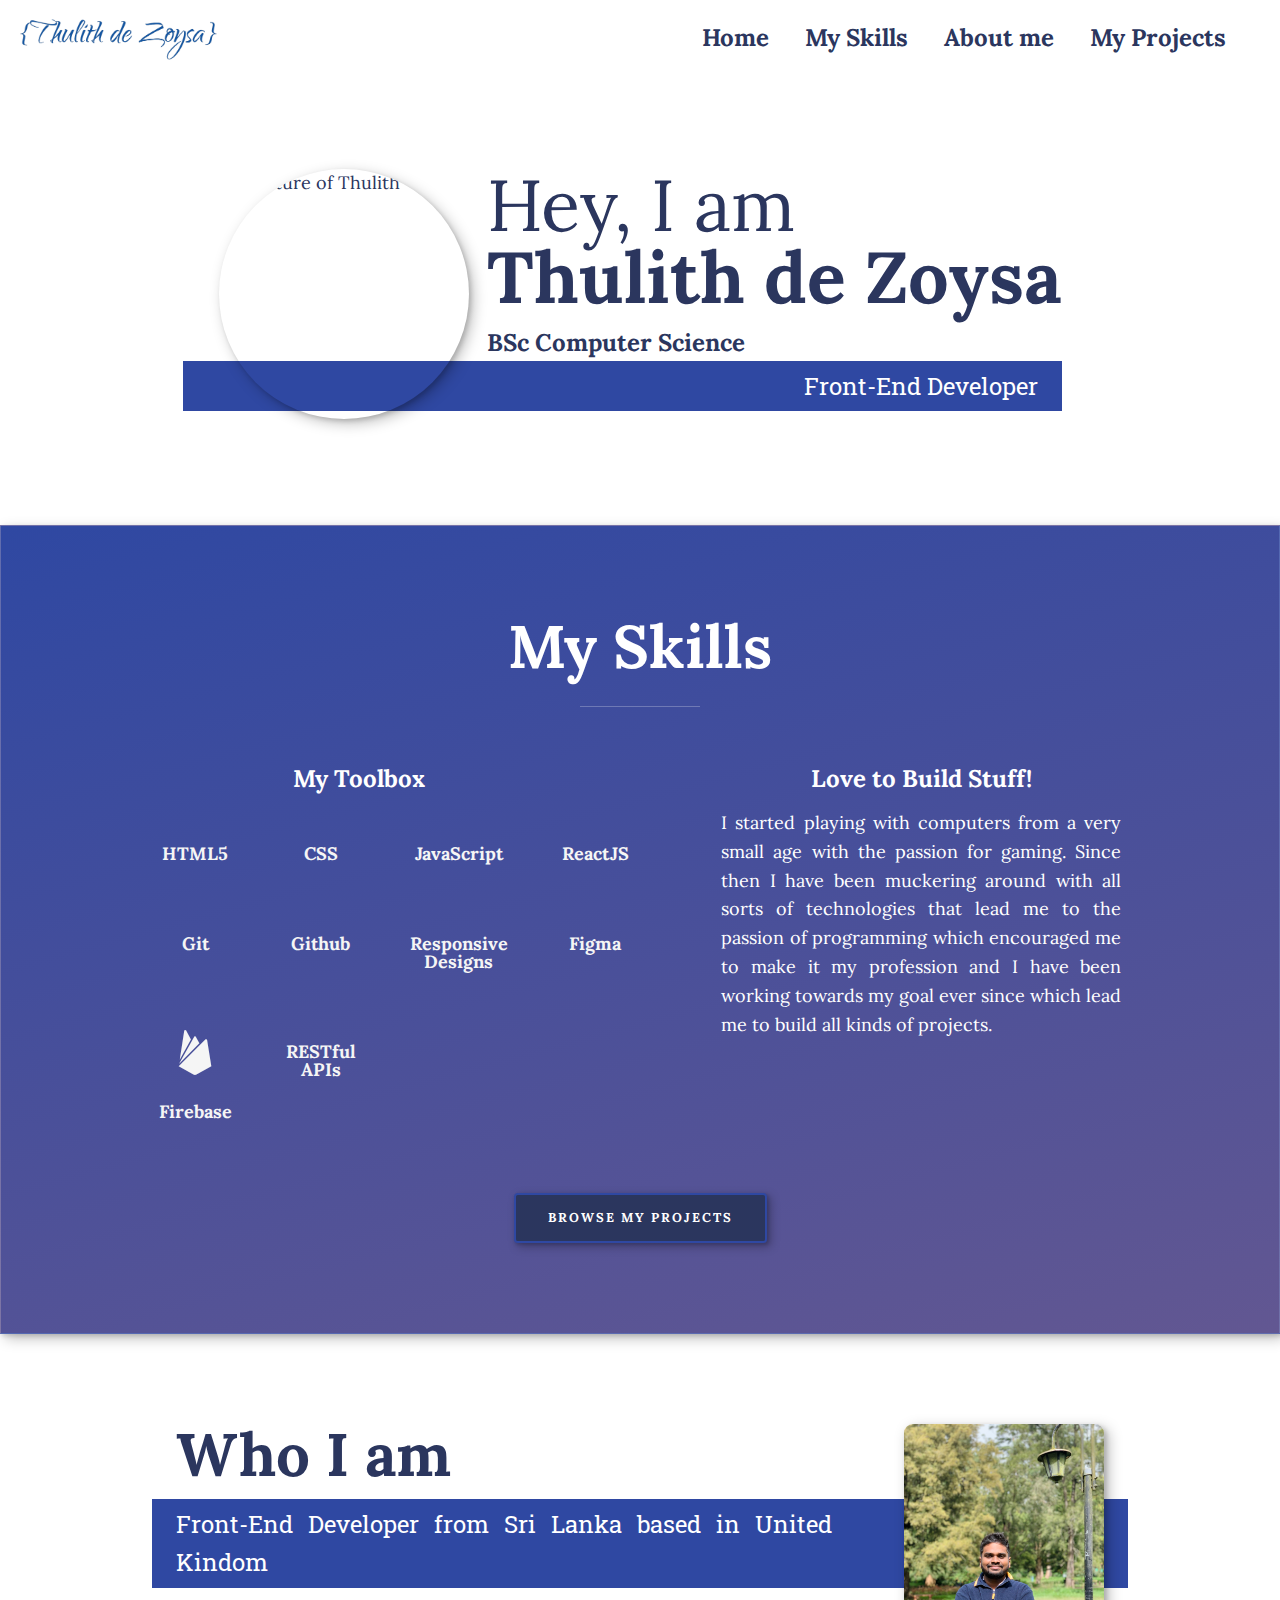
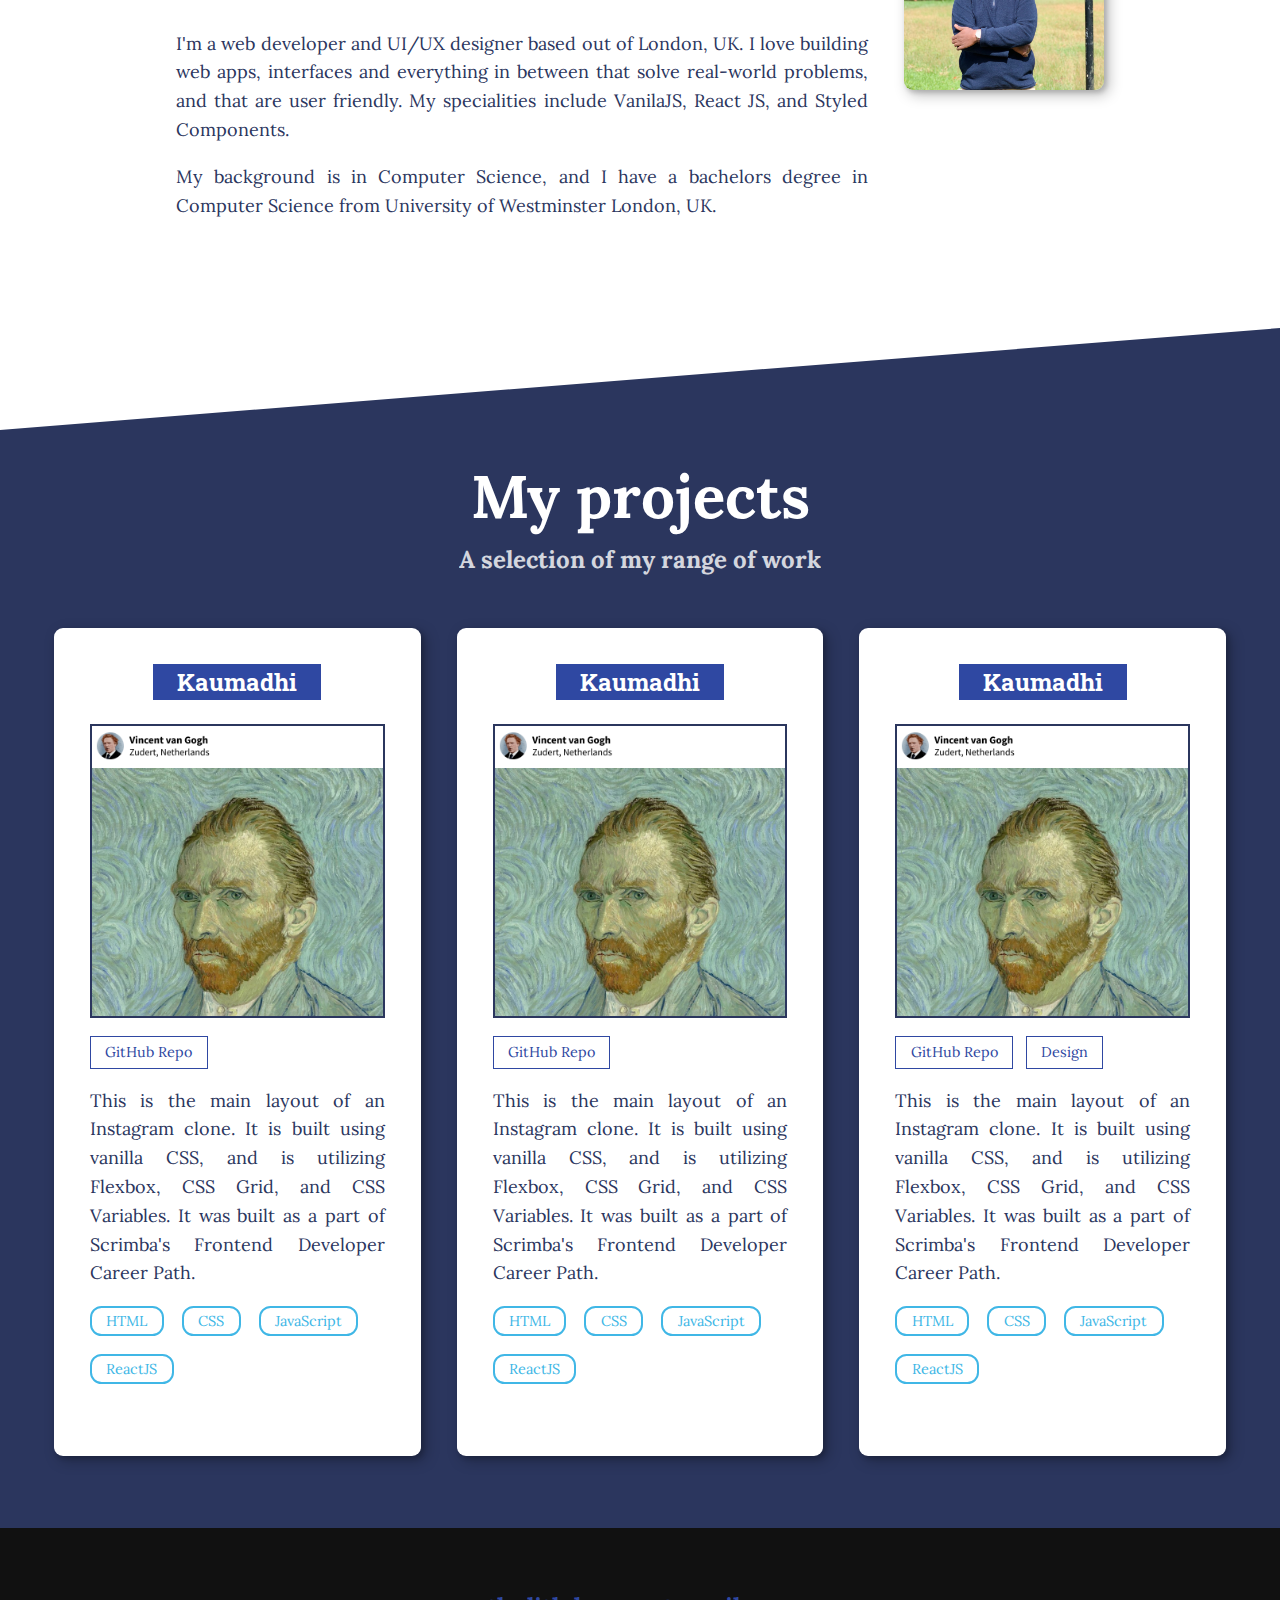
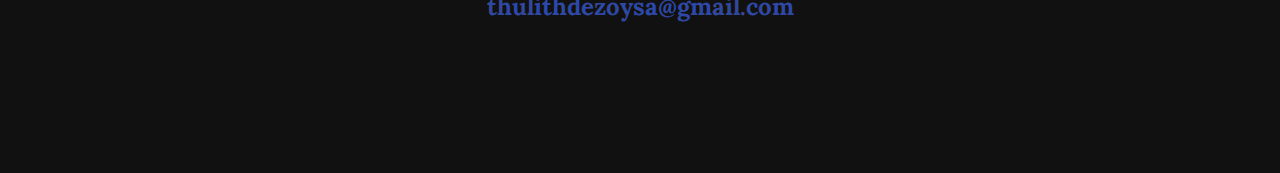
==== commit 72430892: "updated issues" ====
--- a/index.html
+++ b/index.html
@@ -11,7 +11,7 @@
         <meta name="viewport" content="width=device-width, initial-scale=1.0">
         <title>Thulith Portfolio</title>
         <!-- favicon -->
-        <link rel="icon" type="image/x-icon" href="img/favicon.ico">
+        <link rel="icon" type="image/x-icon" href="img/myfavicon.ico">
 
         <link rel="stylesheet" href="https://cdnjs.cloudflare.com/ajax/libs/normalize/7.0.0/normalize.min.css">
         <link rel="stylesheet" href="https://cdnjs.cloudflare.com/ajax/libs/font-awesome/5.11.2/css/all.css" integrity="sha256-46qynGAkLSFpVbEBog43gvNhfrOj+BmwXdxFgVK/Kvc=" crossorigin="anonymous" />  
--- a/css/style.css
+++ b/css/style.css
@@ -303,6 +303,7 @@
     .nav__list{
         flex-direction: column;
         align-items: center;
+        gap: 0;
     }
     
     .nav-toggle {
@@ -595,7 +596,7 @@
     width: 100vw;
     color: var(--color-light);
     text-align: center;
-    padding: 0 3em 4em;    
+    padding: 2em 3em 4em;    
 }
 .portfolio {
     /* margin: 0 auto; */
@@ -609,7 +610,7 @@
     background: var(--color-light);
 
     border-radius: var(--br);
-    padding: 2em 2em;
+    padding: 2em 1em;
     box-shadow: var(--bs);
 
 }
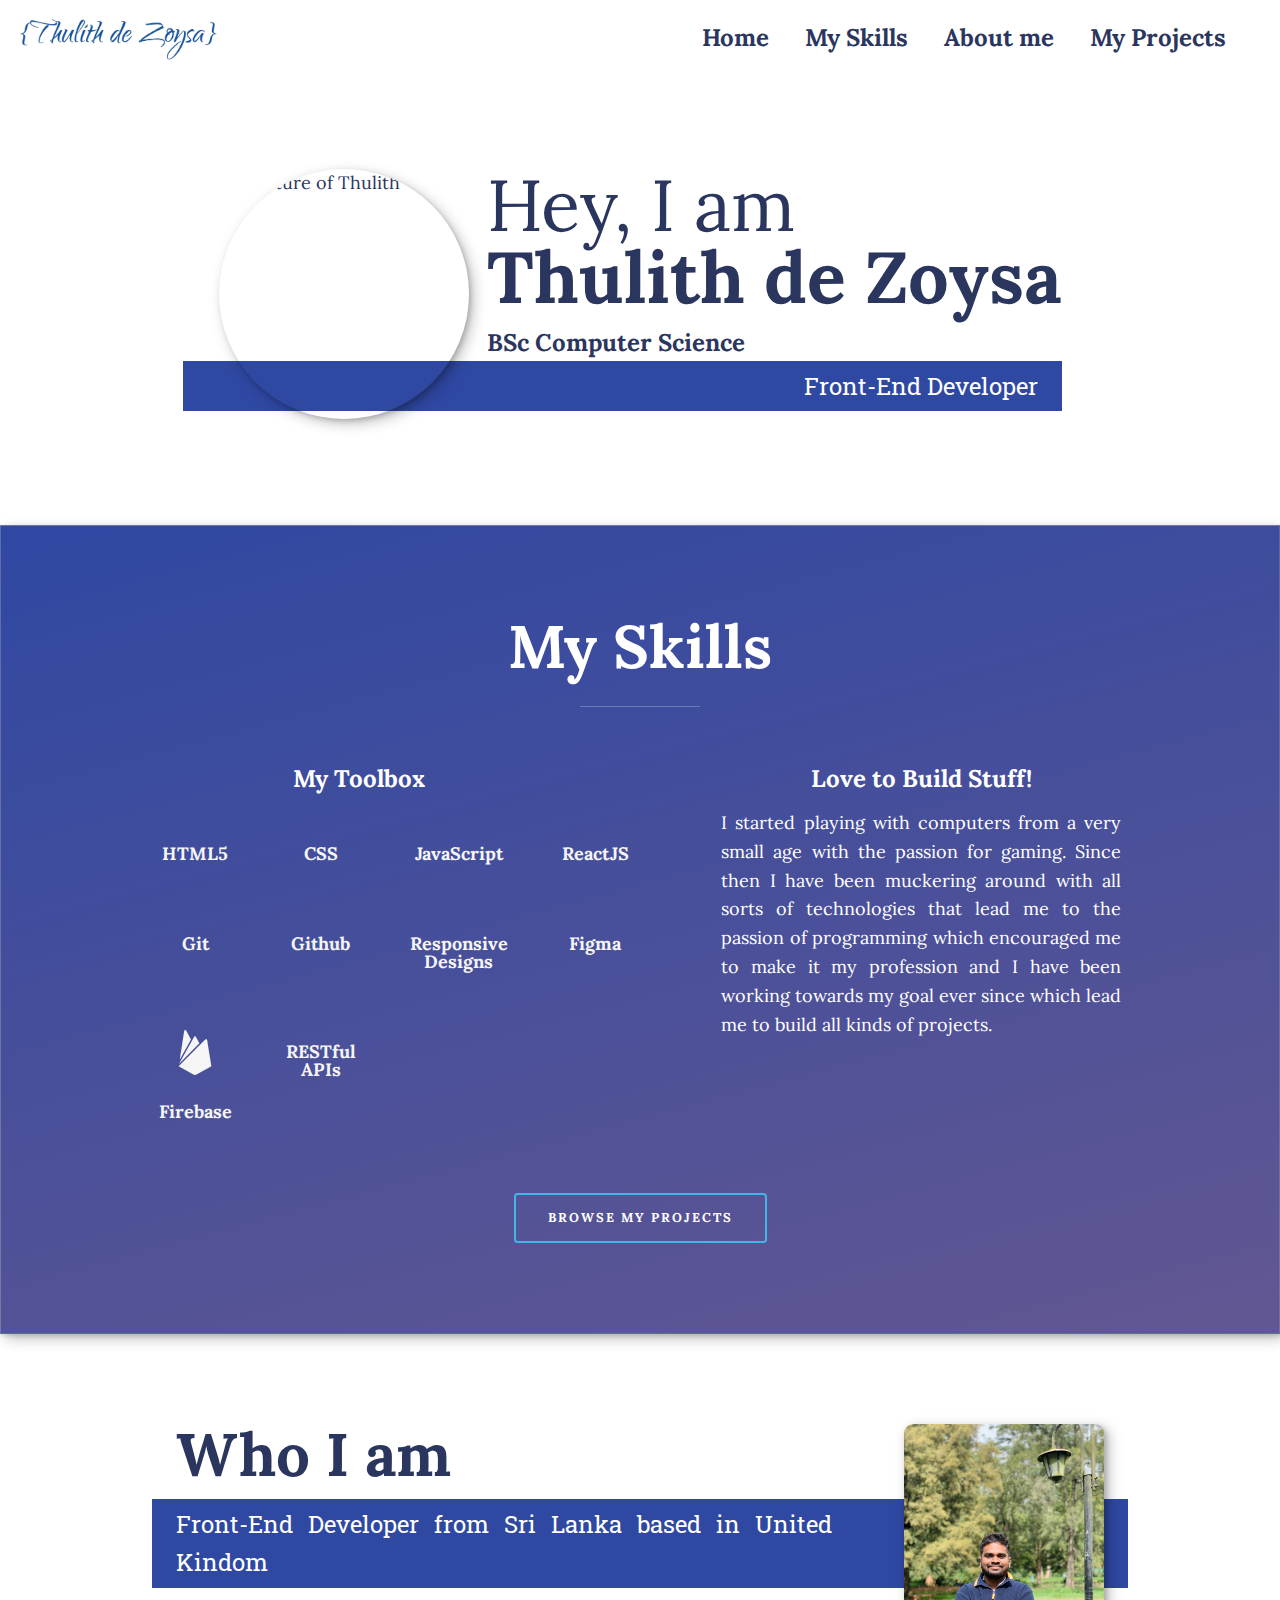
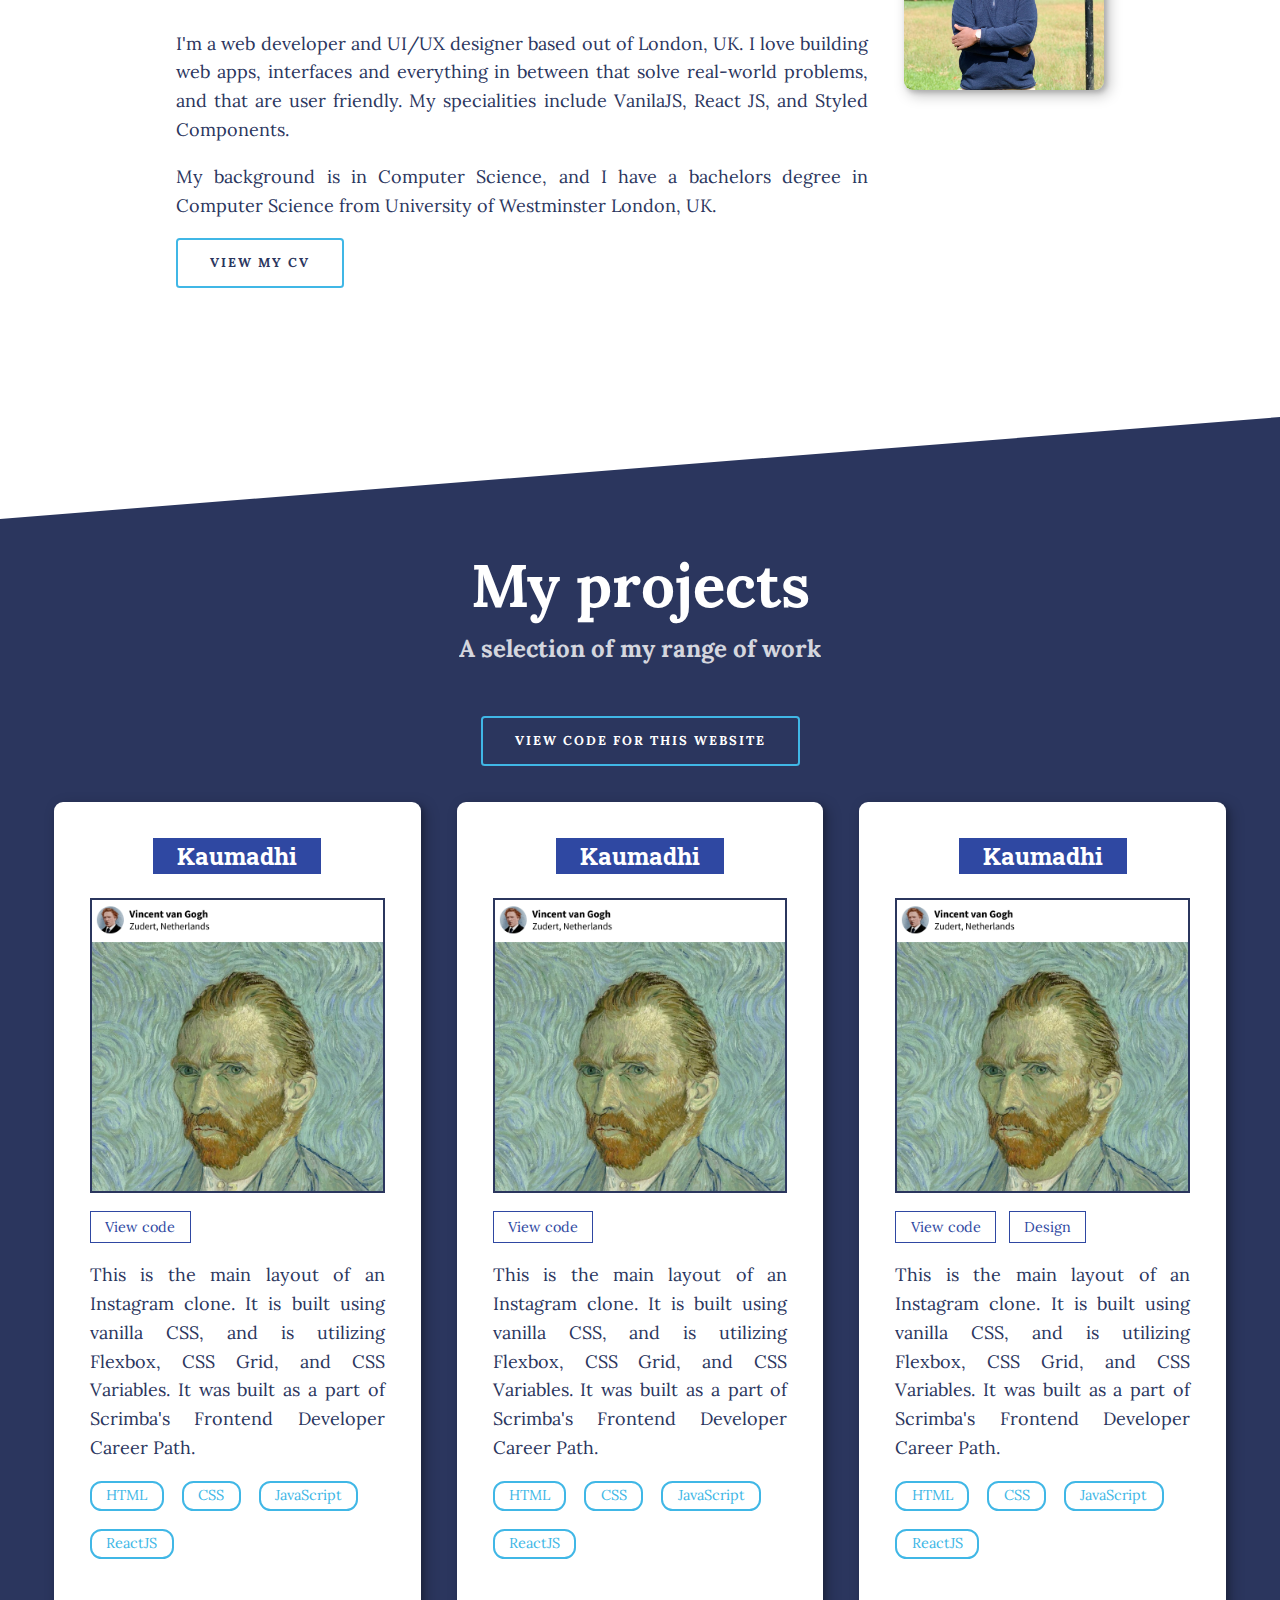
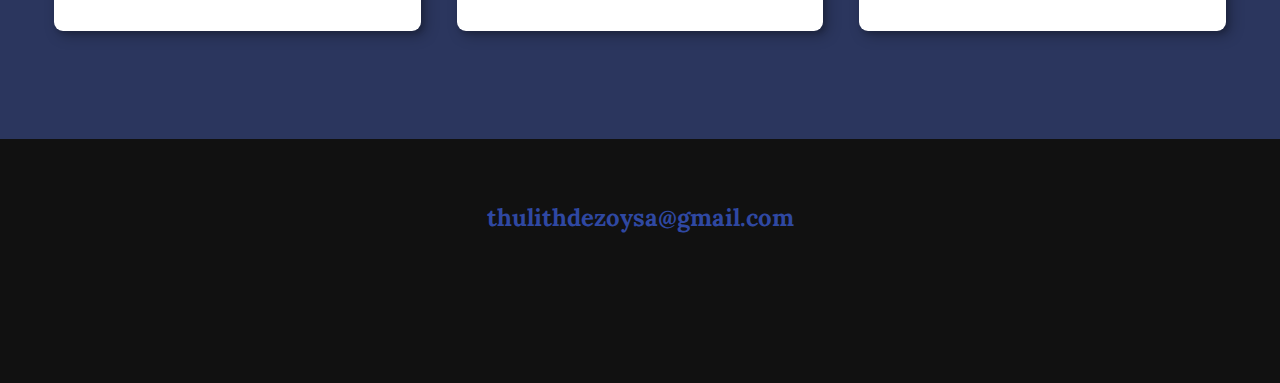
==== commit 20914a2f: "cv add , button style and overall style" ====
--- a/index.html
+++ b/index.html
@@ -16,7 +16,7 @@
         <link rel="stylesheet" href="https://cdnjs.cloudflare.com/ajax/libs/normalize/7.0.0/normalize.min.css">
         <link rel="stylesheet" href="https://cdnjs.cloudflare.com/ajax/libs/font-awesome/5.11.2/css/all.css" integrity="sha256-46qynGAkLSFpVbEBog43gvNhfrOj+BmwXdxFgVK/Kvc=" crossorigin="anonymous" />  
         
-        <!-- Update these with your own fonts -->
+        <!--  fonts -->
         <link href="https://fonts.googleapis.com/css?family=Lora:400,700|Roboto+Slab:400,700&display=swap" rel="stylesheet"> 
         
         <link rel="stylesheet" href="css/style.css">
@@ -124,7 +124,7 @@
                 </div> 
                 
                 
-                <!-- Add more services if you want -->
+            
             
             </div> <!-- / services -->
             
@@ -143,6 +143,8 @@
                    Computer Science from University of Westminster London, UK.</p>
            </div>
            
+           
+           <a  target="_blank" href="./public/thulith-cv.pdf" class="btn" id="resume"> View my CV</a>
            <img src="img/thulith2.jpg" alt="Thulith's portrait" class="about-me__img">
         </section>
         
@@ -152,10 +154,12 @@
         <section class="my-work" >
             <h2 class="section__title section__title--work">My projects</h2>
             <p class="section__subtitle section__subtitle--work">A selection of my range of work</p>
+
+            <a  target="_blank" href="https://github.com/thulithdezoysa/Portfolio" class="btn"><i class="fab fa-github"></i> View code for this website</a>
             
             <div class="portfolio">
                 <!-- Portfolio item 01 -->
-            <div class="portfolio__item">
+                <div class="portfolio__item">
                     <div class="portfolio-item-individual">
                         <h6 class="section__subtitle" id="section__subtitle--portfolio-item">Kaumadhi </h6>
                         <div class="live__show">
@@ -164,7 +168,7 @@
                             <h6 class="portfolio__img--text"><i class="fa-solid fa-arrow-up-right-from-square fa-beat-fade "></i>   View Live Website</h6>
                         </div>
                         <div>                                        
-                            <a  target="_blank" href="https://github.com/thulithdezoysa"><i class="fab fa-github"></i> GitHub Repo</a>
+                            <a  target="_blank" href="https://github.com/thulithdezoysa"><i class="fab fa-github"></i> View code</a>
                         </div>       
                             
                         <p>This is the main layout of an Instagram clone. It is built using vanilla CSS, and is utilizing Flexbox, CSS Grid, and CSS Variables. It was built as a part of Scrimba's Frontend Developer Career Path.</p>
@@ -192,7 +196,7 @@
                             <h6 class="portfolio__img--text"><i class="fa-solid fa-arrow-up-right-from-square fa-beat-fade "></i>   View Live Website</h6>
                         </div>
                         <div>                                        
-                            <a  target="_blank" href="#"><i class="fab fa-github"></i> GitHub Repo</a>
+                            <a  target="_blank" href="#"><i class="fab fa-github"></i> View code</a>
                         </div>       
                             
                         <p>This is the main layout of an Instagram clone. It is built using vanilla CSS, and is utilizing Flexbox, CSS Grid, and CSS Variables. It was built as a part of Scrimba's Frontend Developer Career Path.</p>
@@ -219,7 +223,7 @@
                             <h6 class="portfolio__img--text"><i class="fa-solid fa-arrow-up-right-from-square fa-beat-fade "></i>   View Live Website</h6>
                         </div>
                         <div>                                        
-                            <a  target="_blank" href="#"><i class="fab fa-github"></i> GitHub Repo</a>
+                            <a  target="_blank" href="#"><i class="fab fa-github"></i> View code</a>
                             <a  target="_blank" href="#"><i class="fab fa-behance"></i> Design</a>
                         </div>       
                             
@@ -266,10 +270,14 @@
                 </li>
             </ul>
         </footer>
-        
-          <a href="#top" class="back-to-top" title="Back to Top">
-            <img src="./img/arrow-up.svg" alt="Back to Top" class="back-to-top__image"/>
-        </a>
+
+
+        <div class="back-to-top-container">
+            <a href="#top" class="back-to-top" title="Back to Top">
+                <img src="./img/arrow-up.svg" alt="Back to Top" class="back-to-top__image"/>
+
+            </a>
+        </div>    
         
         
         <script src="js/index.js"></script>
--- a/css/style.css
+++ b/css/style.css
@@ -49,7 +49,7 @@
 }
 
 
-body {
+body { 
     background: var(--color-light);
     color: var(--color-dark);
     margin: 0;
@@ -81,7 +81,7 @@
 .btn {
     display: inline-block;
     padding: 1em 2.5em;
-    background: var(--color-dark);
+    background-color: transparent;
     color: var(--color-light);
     text-decoration: none;
     cursor: pointer;
@@ -89,16 +89,38 @@
     text-transform: uppercase;
     letter-spacing: 2px;
     font-weight: var(--fw-bold);
-    transition: transform 200ms ease-in-out;
+    transition: 
+        background-color .5s,
+        transform 200ms ease-in-out,
+        border .2s ease-out;
+    transition: transform 750ms;
+    border: 2px solid var(--color-accent2);
+    border-radius: .3em;
+    -webkit-transition: 
+        background-color .5s,
+        transform 200ms ease-in-out,
+        transform 750ms,
+        border .2s ease-out;  
+    -o-transition: 
+        background-color .5s,
+        transform 200ms ease-in-out,
+        transform 750ms,
+        border .2s ease-out;  
+    -moz-transition: 
+        background-color .5s,
+        transform 200ms ease-in-out,
+        transform 750ms,
+        border .2s ease-out;         
+} 
+
+.btn:hover {
     box-shadow: var(--bs);
-    transition: transform 750ms;
-    border: 2px solid var(--color-accent);
-    border-radius: .3em;
-
-}
-
-.btn:hover {
-    transform: scale(1.1);
+    transform: scale(1.05);
+    background-color: var(--color-accent);
+    border-color: var(--color-accent);
+    
+    
+    /* color: var(--color-dark); */
     
 }
 
@@ -183,6 +205,11 @@
    
 }
 
+.back-to-top-container:hover{
+    
+    opacity: 0.9;
+}
+
 .back-to-top__image {
     height: 60%;
 }
@@ -539,6 +566,14 @@
     box-shadow: var(--bs);
     border-radius: var(--br);
 }
+#resume{
+    color: var(--color-dark);
+    display: inline-block;
+    margin-bottom: 3em;
+}
+#resume:hover{
+    color: var(--color-light);
+}
 
 @media (min-width: 600px) {
     .skill-container{
@@ -579,6 +614,9 @@
     .about-me__img:hover{
         transform: scale(1.25);
     }
+    #resume{
+        justify-self: start;
+    }
 }
 
 
@@ -599,8 +637,9 @@
     padding: 2em 3em 4em;    
 }
 .portfolio {
-    /* margin: 0 auto; */
+    margin: 2em auto;
     /* max-width: 10000px; */
+
     display: grid;
     grid-gap: 2em;
     grid-template-columns: repeat(auto-fit, minmax(235px, 1fr));
@@ -664,7 +703,7 @@
     
     .portfolio__img:hover,
     .portfolio__item:focus .portfolio__img{
-    transform: scale(1.1);
+    transform: scale(1.05);
     opacity: .3;
     margin: 0 0 1.7em; 
     cursor: pointer;
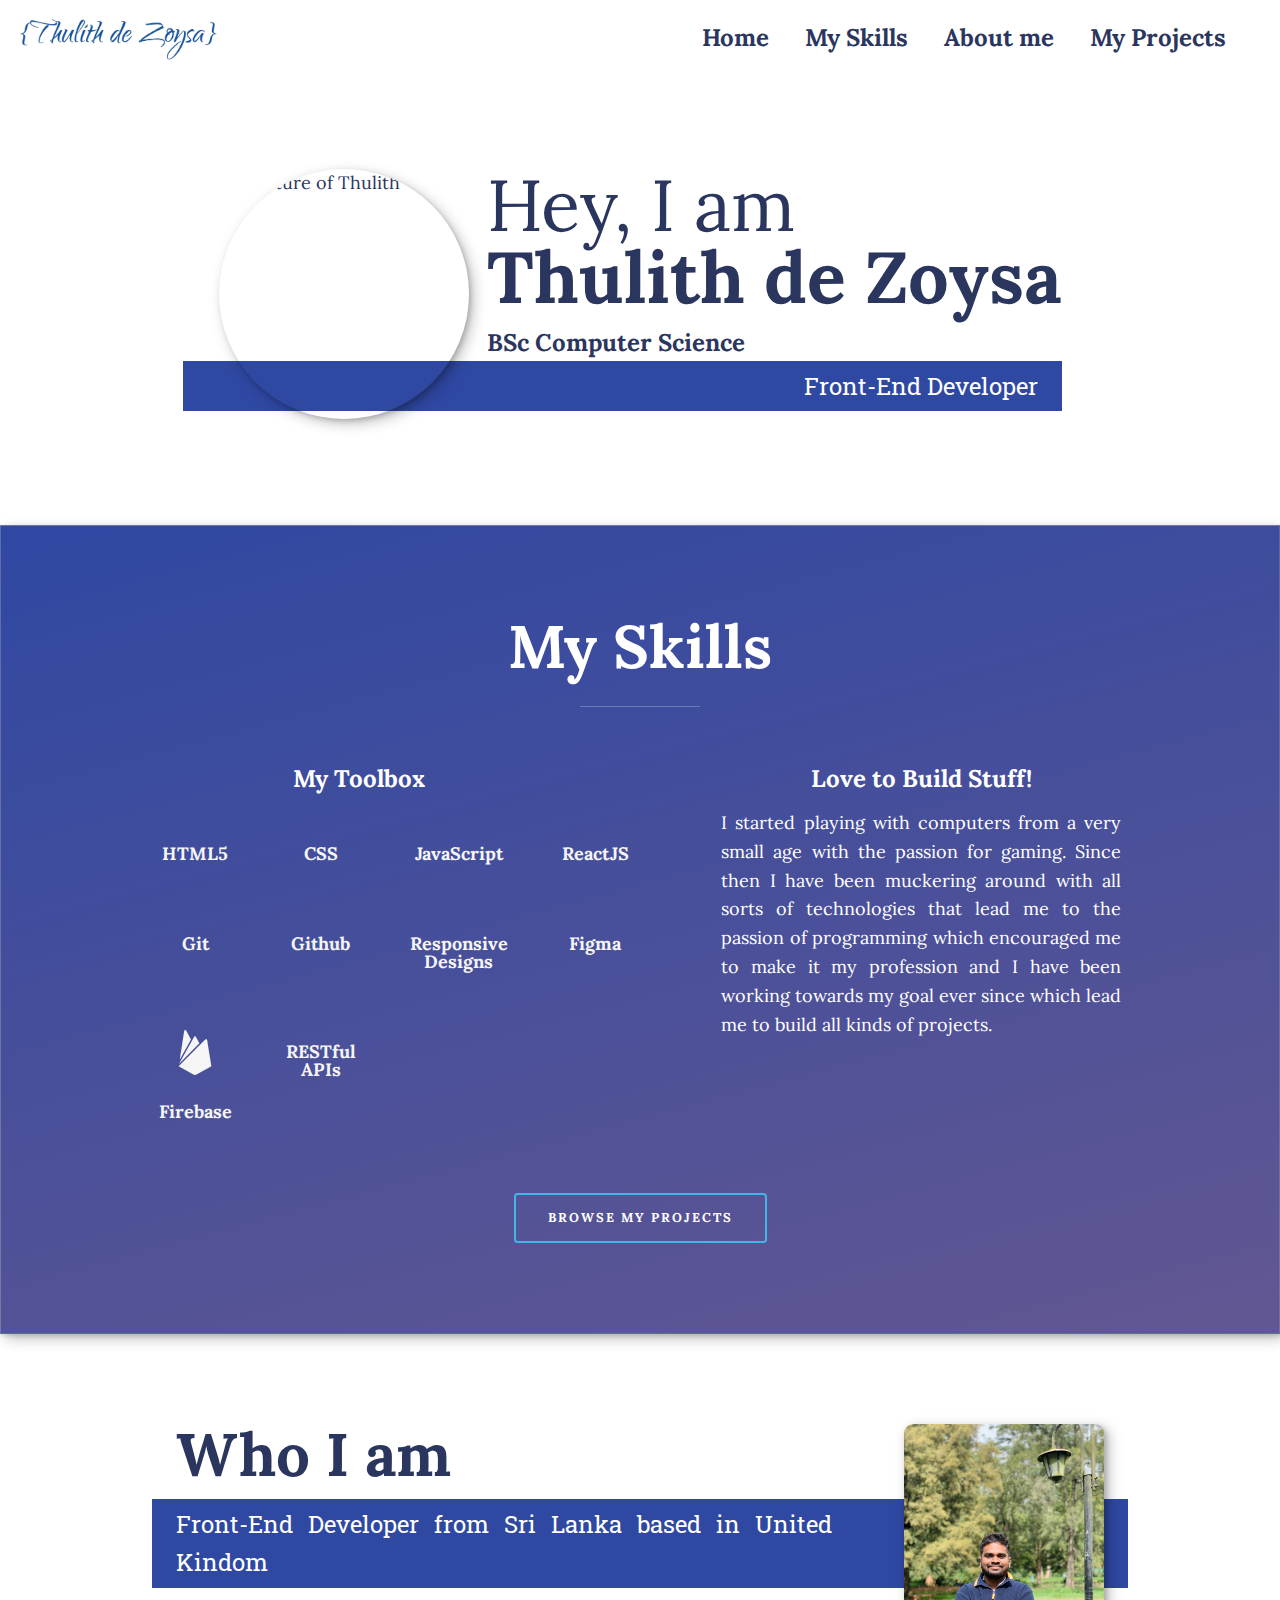
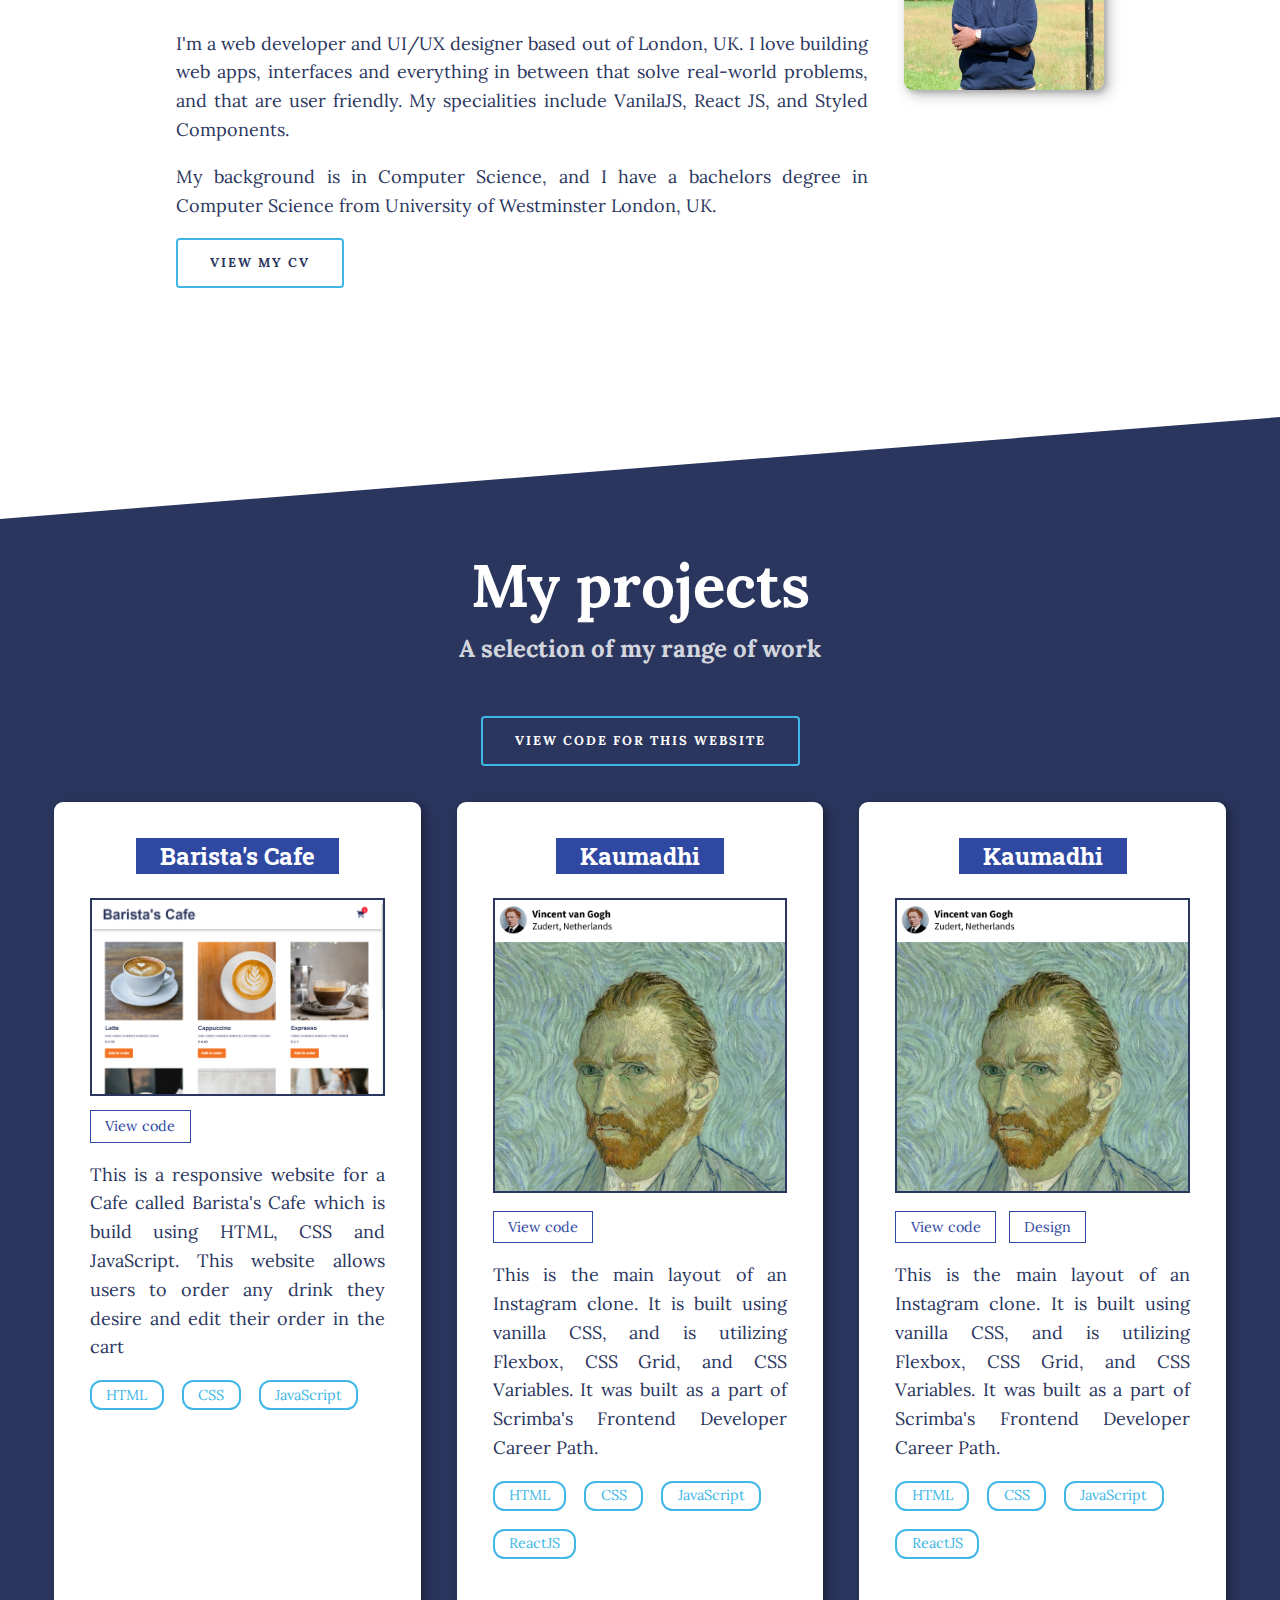
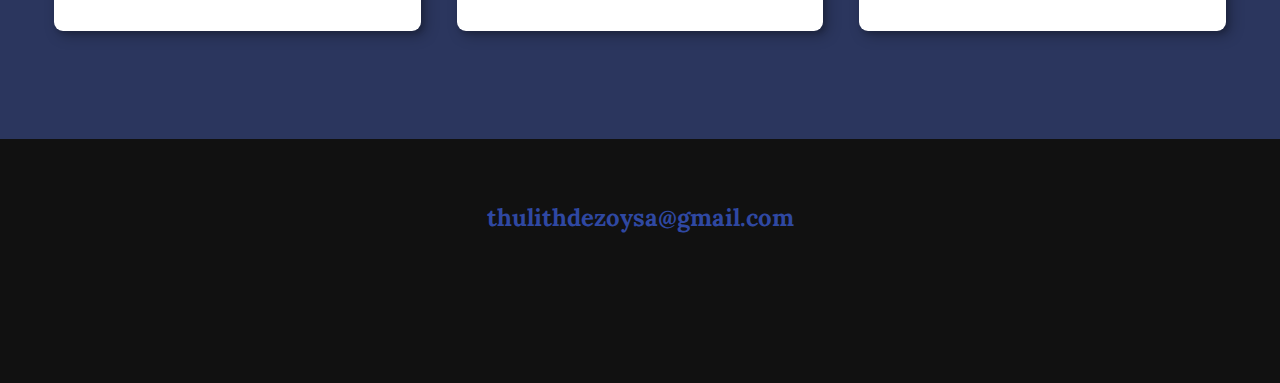
==== commit 63851204: "new project and styling" ====
--- a/index.html
+++ b/index.html
@@ -161,22 +161,22 @@
                 <!-- Portfolio item 01 -->
                 <div class="portfolio__item">
                     <div class="portfolio-item-individual">
-                        <h6 class="section__subtitle" id="section__subtitle--portfolio-item">Kaumadhi </h6>
-                        <div class="live__show">
-                            <img src="img/oldagram-square.png" alt="" class="portfolio__img">
+                        <h6 class="section__subtitle" id="section__subtitle--portfolio-item">Barista's Cafe </h6>
+                        <a id="live" class="live__show" href="https://baristacafe.netlify.app/" target="_blank">
+                            <img src="img/barista-cafe.png" alt="" class="portfolio__img">
                             
                             <h6 class="portfolio__img--text"><i class="fa-solid fa-arrow-up-right-from-square fa-beat-fade "></i>   View Live Website</h6>
-                        </div>
+                        </a>
                         <div>                                        
-                            <a  target="_blank" href="https://github.com/thulithdezoysa"><i class="fab fa-github"></i> View code</a>
+                            <a  target="_blank" href="https://github.com/thulithdezoysa/Restaurant"><i class="fab fa-github"></i> View code</a>
                         </div>       
                             
-                        <p>This is the main layout of an Instagram clone. It is built using vanilla CSS, and is utilizing Flexbox, CSS Grid, and CSS Variables. It was built as a part of Scrimba's Frontend Developer Career Path.</p>
+                        <p>This is a responsive website for a Cafe called Barista's Cafe which is build using HTML, CSS and JavaScript. This website allows users to order any drink they desire and edit their order in the cart</p>
                         <ul class="portfolio-item-individual__tool">
                             <li>HTML</li>
                             <li>CSS</li>
                             <li>JavaScript</li>
-                            <li>ReactJS</li>
+                            
                         </ul>
                         
                     </div>
--- a/css/style.css
+++ b/css/style.css
@@ -663,7 +663,7 @@
         opacity 250ms linear;
     border: 2px solid var(--color-dark);
     margin: 0 0 1em;
-    opacity: .3;
+    opacity: .4;
     cursor: pointer;
   
 }
@@ -677,9 +677,31 @@
  + .portfolio__img--text {
     display: block;
 }
-.live__show{    
-    position: relative;    
-}
+
+#live{
+   
+    position: relative;
+    border: none;
+    display: block;
+
+    padding: 0;
+
+
+    
+
+}
+#live:hover{
+    
+    color: var(--color-dark);
+    opacity: 1;
+    box-shadow: none;
+    border: none;
+    background-color: var(--color-light); 
+    transform: scale(1);     
+}
+
+
+
 
 .portfolio__img--text{
     font-family: var(--ff-primary);
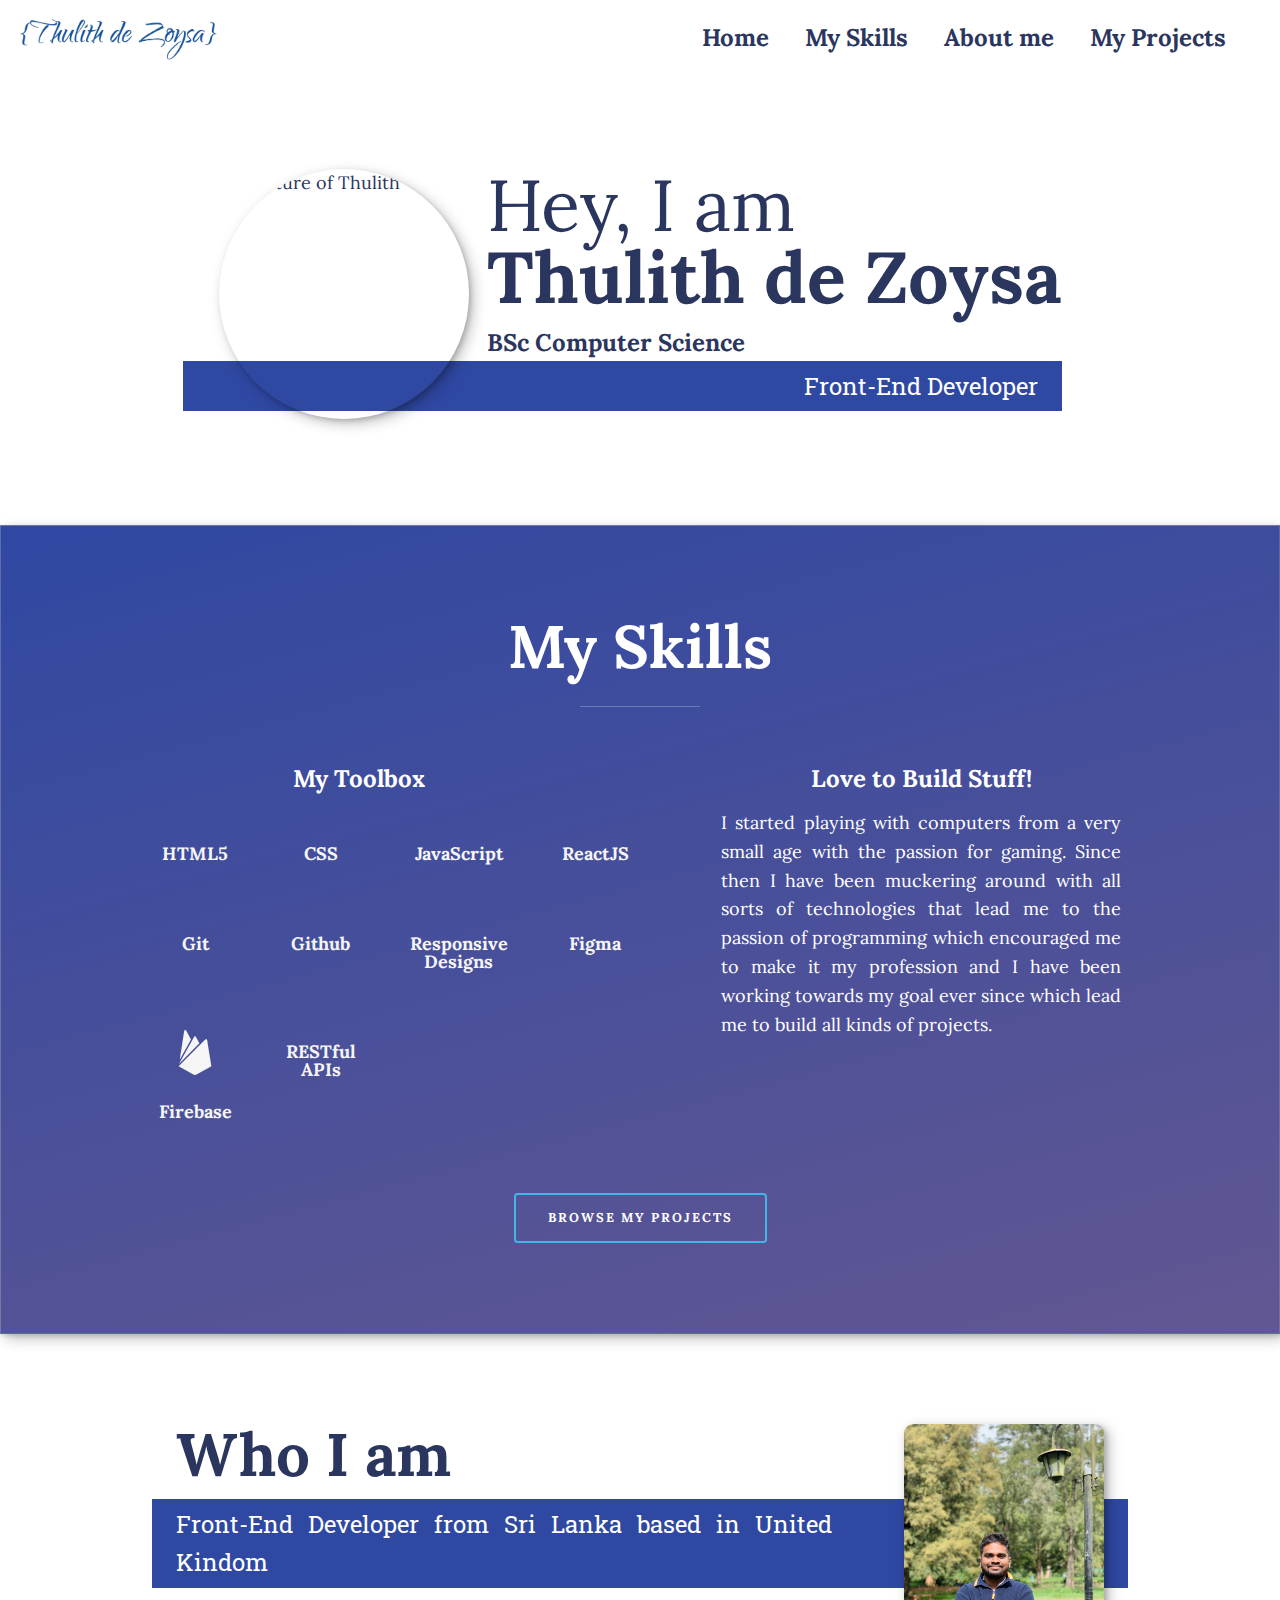
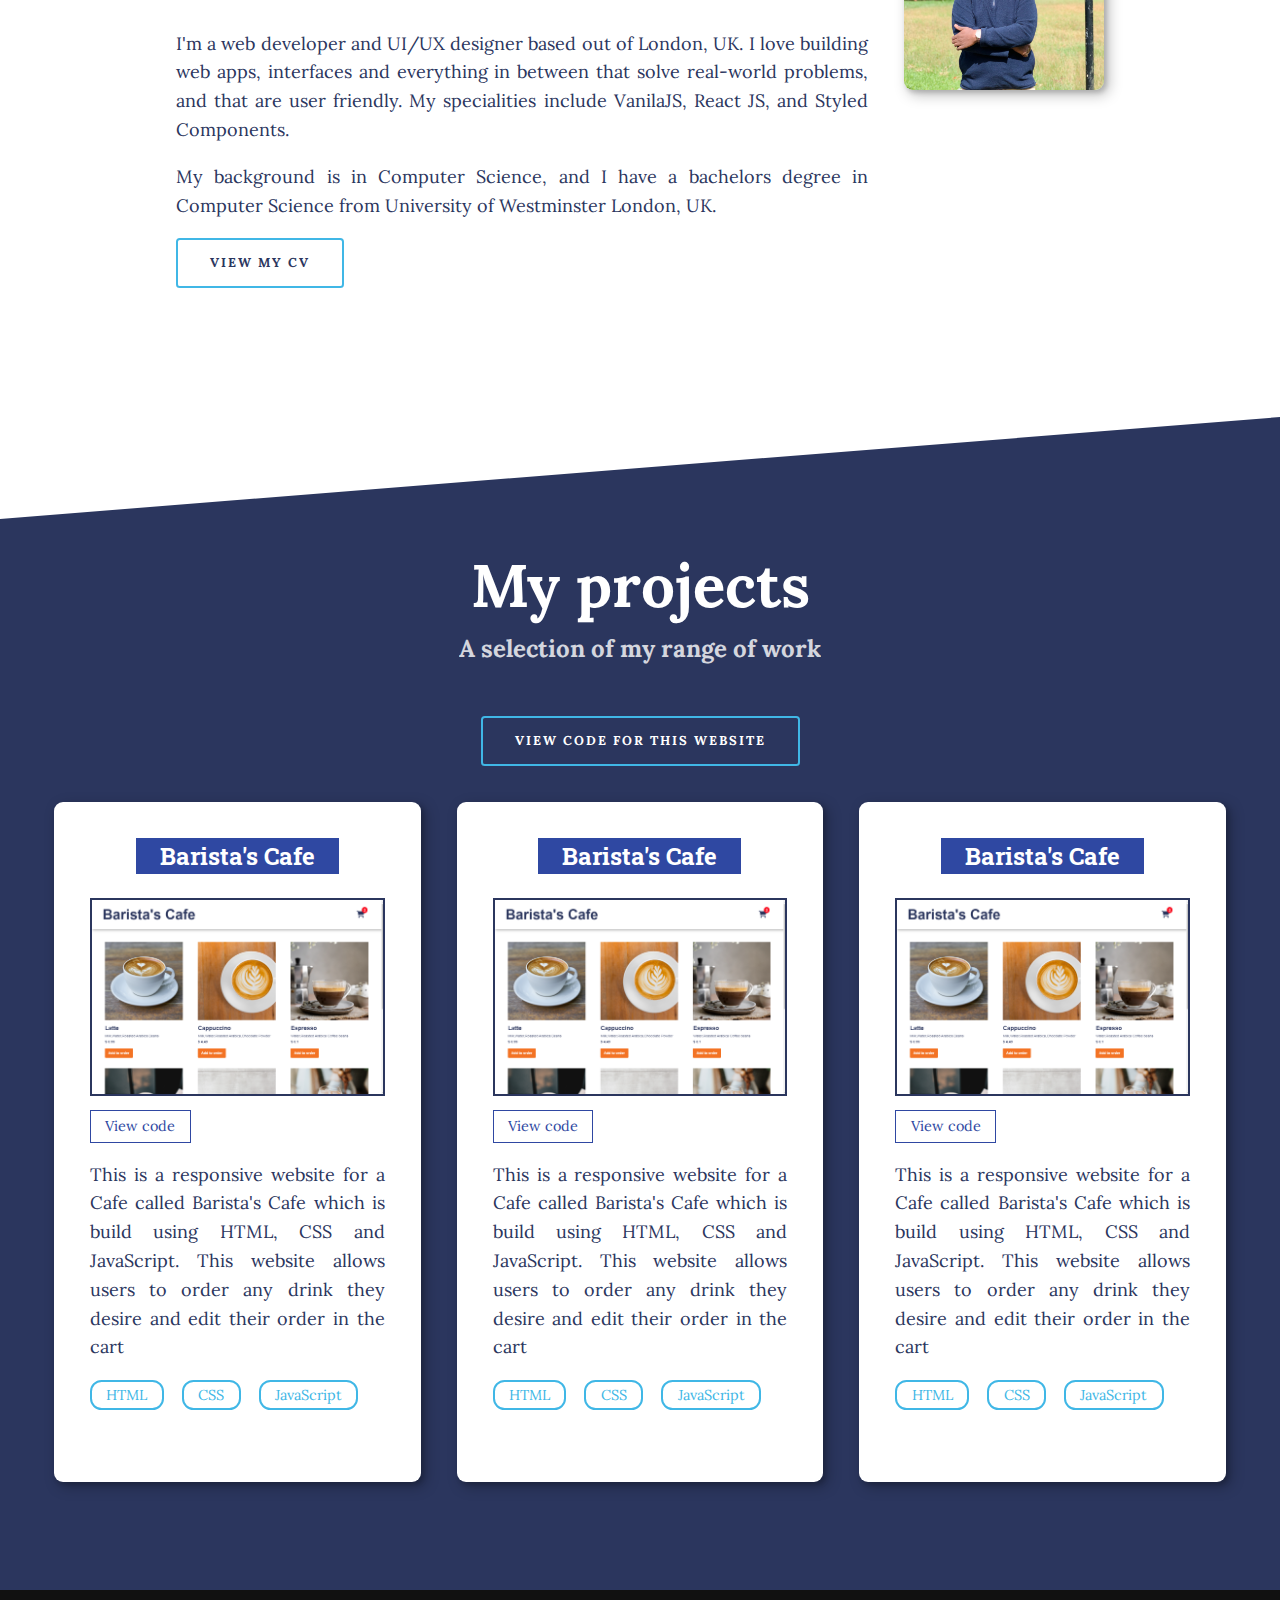
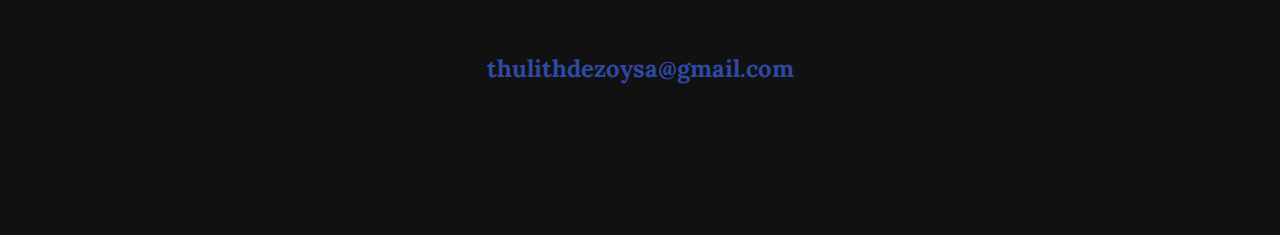
==== commit 09e5c75a: "Update index.html" ====
--- a/index.html
+++ b/index.html
@@ -187,57 +187,56 @@
                  
                  
                   <!-- Portfolio item 02 -->
-              <div class="portfolio__item">
+                  <div class="portfolio__item">
                     <div class="portfolio-item-individual">
-                        <h6 class="section__subtitle" id="section__subtitle--portfolio-item">Kaumadhi </h6>
-                        <div class="live__show">
-                            <img src="img/oldagram-square.png" alt="" class="portfolio__img">
+                        <h6 class="section__subtitle" id="section__subtitle--portfolio-item">Barista's Cafe </h6>
+                        <a id="live" class="live__show" href="https://baristacafe.netlify.app/" target="_blank">
+                            <img src="img/barista-cafe.png" alt="" class="portfolio__img">
                             
                             <h6 class="portfolio__img--text"><i class="fa-solid fa-arrow-up-right-from-square fa-beat-fade "></i>   View Live Website</h6>
-                        </div>
+                        </a>
                         <div>                                        
-                            <a  target="_blank" href="#"><i class="fab fa-github"></i> View code</a>
+                            <a  target="_blank" href="https://github.com/thulithdezoysa/Restaurant"><i class="fab fa-github"></i> View code</a>
                         </div>       
                             
-                        <p>This is the main layout of an Instagram clone. It is built using vanilla CSS, and is utilizing Flexbox, CSS Grid, and CSS Variables. It was built as a part of Scrimba's Frontend Developer Career Path.</p>
+                        <p>This is a responsive website for a Cafe called Barista's Cafe which is build using HTML, CSS and JavaScript. This website allows users to order any drink they desire and edit their order in the cart</p>
                         <ul class="portfolio-item-individual__tool">
                             <li>HTML</li>
                             <li>CSS</li>
                             <li>JavaScript</li>
-                            <li>ReactJS</li>
+                            
                         </ul>
                         
                     </div>
         
-                </div>  
+                </div>   
                  <!-- Portfolio item 02 END -->
                  
                  
                    <!-- Portfolio item 03 -->
-              <div class="portfolio__item">
+                   <div class="portfolio__item">
                     <div class="portfolio-item-individual">
-                        <h6 class="section__subtitle" id="section__subtitle--portfolio-item">Kaumadhi </h6>
-                        <div class="live__show">
-                            <img src="img/oldagram-square.png" alt="" class="portfolio__img">
+                        <h6 class="section__subtitle" id="section__subtitle--portfolio-item">Barista's Cafe </h6>
+                        <a id="live" class="live__show" href="https://baristacafe.netlify.app/" target="_blank">
+                            <img src="img/barista-cafe.png" alt="" class="portfolio__img">
                             
                             <h6 class="portfolio__img--text"><i class="fa-solid fa-arrow-up-right-from-square fa-beat-fade "></i>   View Live Website</h6>
-                        </div>
+                        </a>
                         <div>                                        
-                            <a  target="_blank" href="#"><i class="fab fa-github"></i> View code</a>
-                            <a  target="_blank" href="#"><i class="fab fa-behance"></i> Design</a>
+                            <a  target="_blank" href="https://github.com/thulithdezoysa/Restaurant"><i class="fab fa-github"></i> View code</a>
                         </div>       
                             
-                        <p>This is the main layout of an Instagram clone. It is built using vanilla CSS, and is utilizing Flexbox, CSS Grid, and CSS Variables. It was built as a part of Scrimba's Frontend Developer Career Path.</p>
+                        <p>This is a responsive website for a Cafe called Barista's Cafe which is build using HTML, CSS and JavaScript. This website allows users to order any drink they desire and edit their order in the cart</p>
                         <ul class="portfolio-item-individual__tool">
                             <li>HTML</li>
                             <li>CSS</li>
                             <li>JavaScript</li>
-                            <li>ReactJS</li>
+                            
                         </ul>
                         
                     </div>
         
-                </div>  
+                </div>    
                  <!-- Portfolio item 03 END -->
                 
 
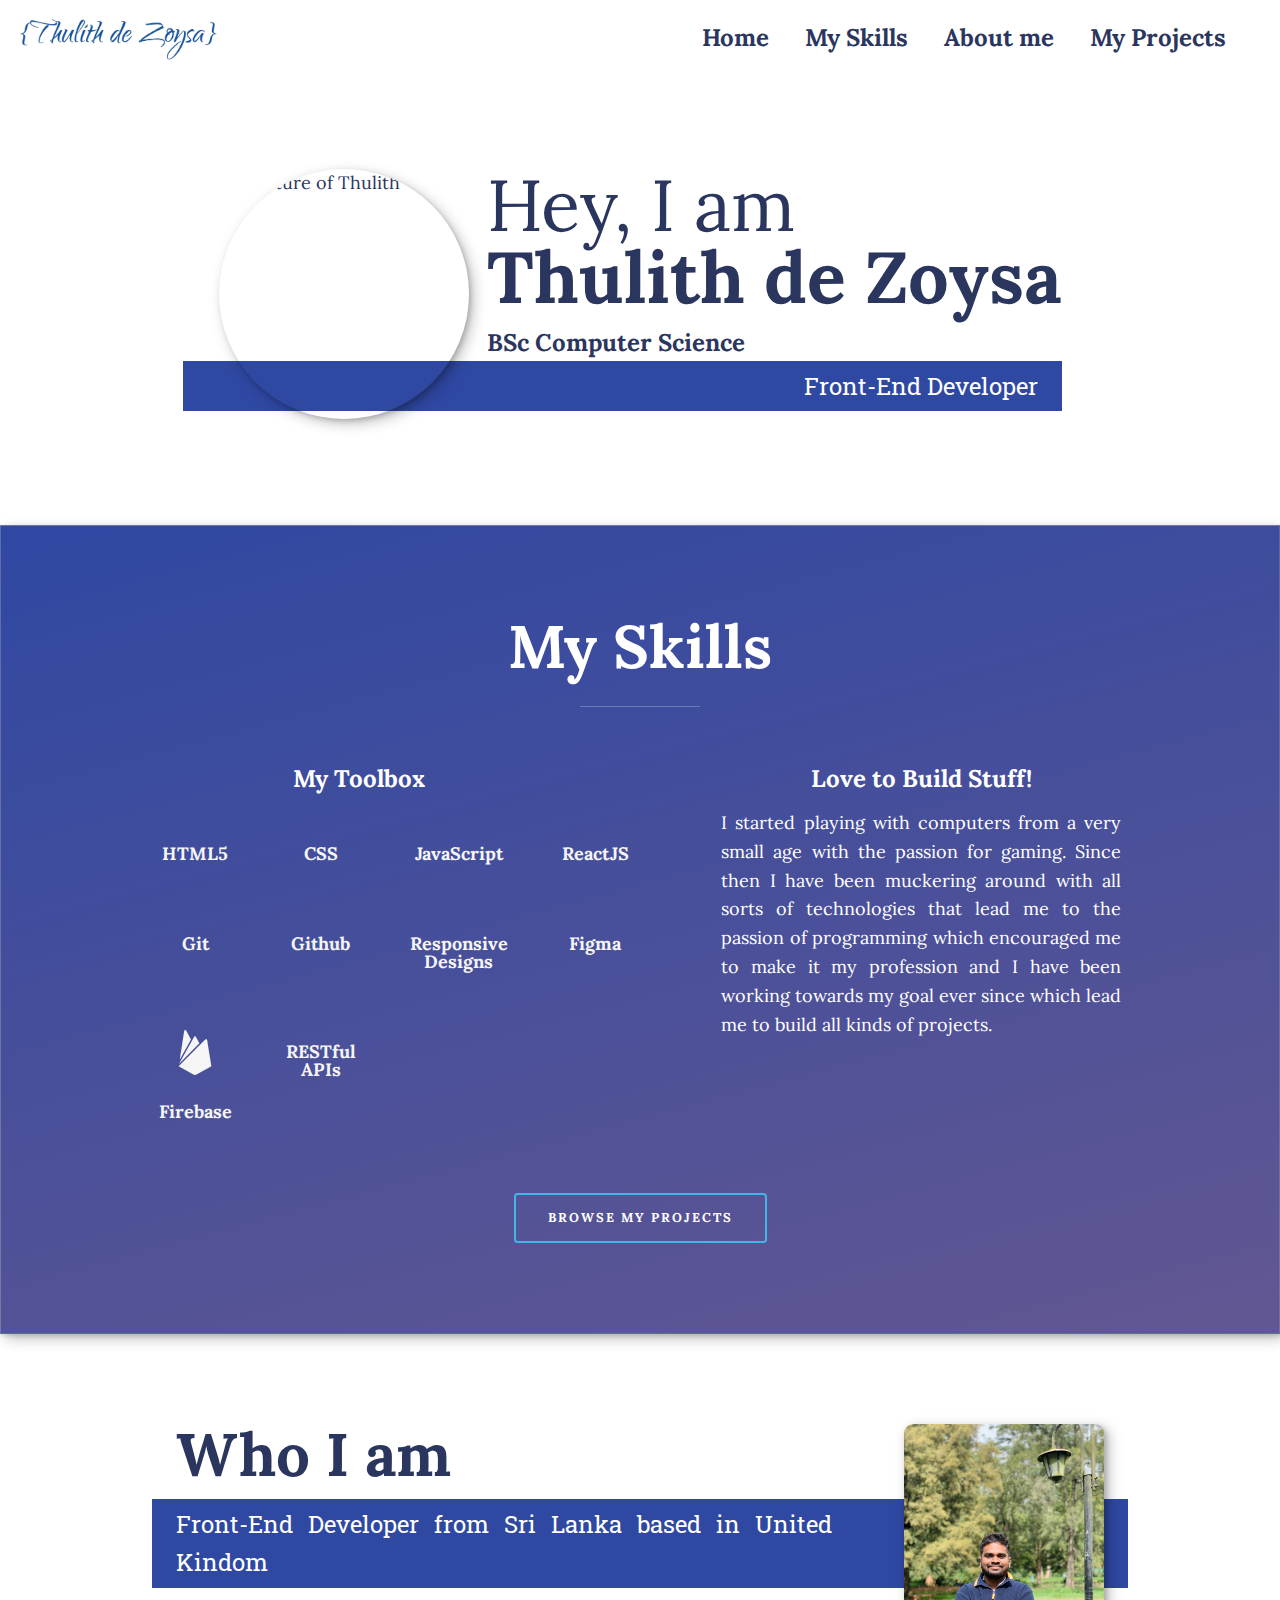
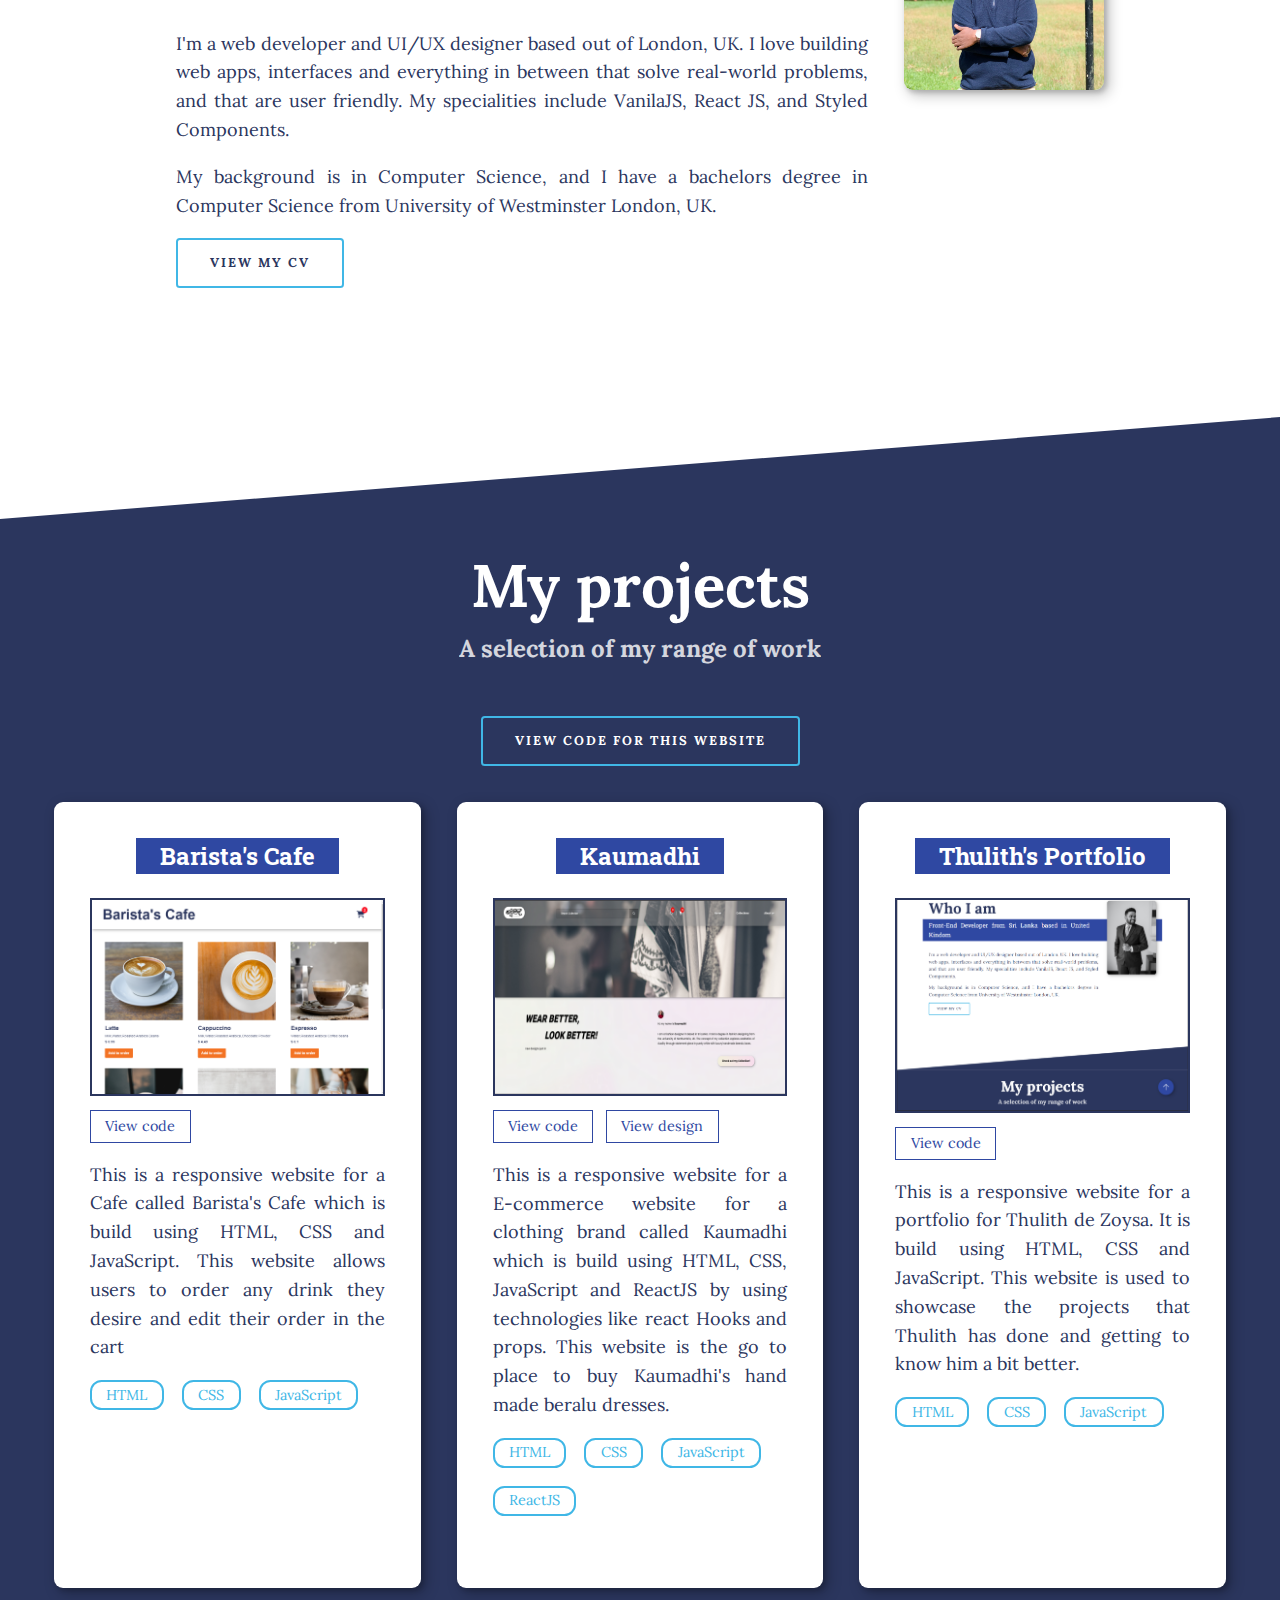
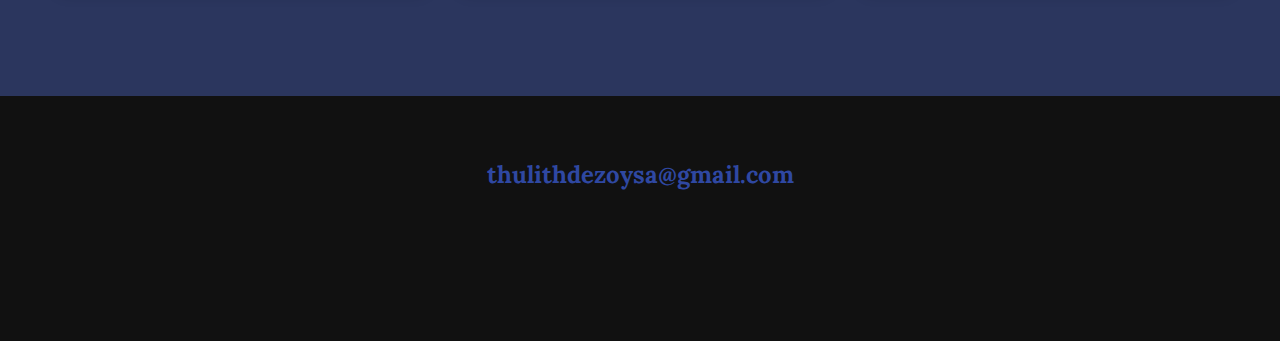
==== commit e0bad75e: "3 projects added" ====
--- a/index.html
+++ b/index.html
@@ -189,21 +189,23 @@
                   <!-- Portfolio item 02 -->
                   <div class="portfolio__item">
                     <div class="portfolio-item-individual">
-                        <h6 class="section__subtitle" id="section__subtitle--portfolio-item">Barista's Cafe </h6>
-                        <a id="live" class="live__show" href="https://baristacafe.netlify.app/" target="_blank">
-                            <img src="img/barista-cafe.png" alt="" class="portfolio__img">
+                        <h6 class="section__subtitle" id="section__subtitle--portfolio-item">Kaumadhi </h6>
+                        <a id="live" class="live__show" href="https://kaumadhi.netlify.app/" target="_blank">
+                            <img src="img/kaumadhi.png" alt="" class="portfolio__img">
                             
                             <h6 class="portfolio__img--text"><i class="fa-solid fa-arrow-up-right-from-square fa-beat-fade "></i>   View Live Website</h6>
                         </a>
                         <div>                                        
-                            <a  target="_blank" href="https://github.com/thulithdezoysa/Restaurant"><i class="fab fa-github"></i> View code</a>
+                            <a  target="_blank" href="https://github.com/thulithdezoysa/kaumadhi"><i class="fab fa-github"></i> View code</a>
+                            <a  target="_blank" href="https://www.behance.net/gallery/146802279/Clothing-Shop-UI"><i class="fab fa-behance"></i> View design</a>
                         </div>       
                             
-                        <p>This is a responsive website for a Cafe called Barista's Cafe which is build using HTML, CSS and JavaScript. This website allows users to order any drink they desire and edit their order in the cart</p>
+                        <p>This is a responsive website for a E-commerce website for a clothing brand called Kaumadhi which is build using HTML, CSS, JavaScript and ReactJS by using technologies like react Hooks and props. This website is the go to place to buy Kaumadhi's hand made beralu dresses.</p>
                         <ul class="portfolio-item-individual__tool">
                             <li>HTML</li>
                             <li>CSS</li>
                             <li>JavaScript</li>
+                            <li>ReactJS</li>
                             
                         </ul>
                         
@@ -216,17 +218,17 @@
                    <!-- Portfolio item 03 -->
                    <div class="portfolio__item">
                     <div class="portfolio-item-individual">
-                        <h6 class="section__subtitle" id="section__subtitle--portfolio-item">Barista's Cafe </h6>
-                        <a id="live" class="live__show" href="https://baristacafe.netlify.app/" target="_blank">
-                            <img src="img/barista-cafe.png" alt="" class="portfolio__img">
+                        <h6 class="section__subtitle" id="section__subtitle--portfolio-item">Thulith's Portfolio </h6>
+                        <a id="live" class="live__show" href="https://thulithdezoysa.netlify.app/" target="_blank">
+                            <img src="img/thulith-portfolio.png" alt="" class="portfolio__img">
                             
                             <h6 class="portfolio__img--text"><i class="fa-solid fa-arrow-up-right-from-square fa-beat-fade "></i>   View Live Website</h6>
                         </a>
                         <div>                                        
-                            <a  target="_blank" href="https://github.com/thulithdezoysa/Restaurant"><i class="fab fa-github"></i> View code</a>
+                            <a  target="_blank" href="https://github.com/thulithdezoysa/portfolio"><i class="fab fa-github"></i> View code</a>
                         </div>       
                             
-                        <p>This is a responsive website for a Cafe called Barista's Cafe which is build using HTML, CSS and JavaScript. This website allows users to order any drink they desire and edit their order in the cart</p>
+                        <p>This is a responsive website for a portfolio for Thulith de Zoysa. It is build using HTML, CSS and JavaScript. This website is used to showcase the projects that Thulith has done and getting to know him a bit better.</p>
                         <ul class="portfolio-item-individual__tool">
                             <li>HTML</li>
                             <li>CSS</li>
--- a/css/style.css
+++ b/css/style.css
@@ -655,8 +655,8 @@
 }
 
 .portfolio__img {
-    object-fit: cover;
-        
+    object-fit: cover ;
+     
     transition: 
         margin 900ms,
         transform 750ms cubic-bezier(.5, 0, .5, 1),
@@ -665,6 +665,14 @@
     margin: 0 0 1em;
     opacity: .4;
     cursor: pointer;
+    max-height: 340px;
+    height: 100%;
+    width: 100%;
+
+    
+   
+
+    
   
 }
 
@@ -685,6 +693,7 @@
     display: block;
 
     padding: 0;
+   
 
 
     
